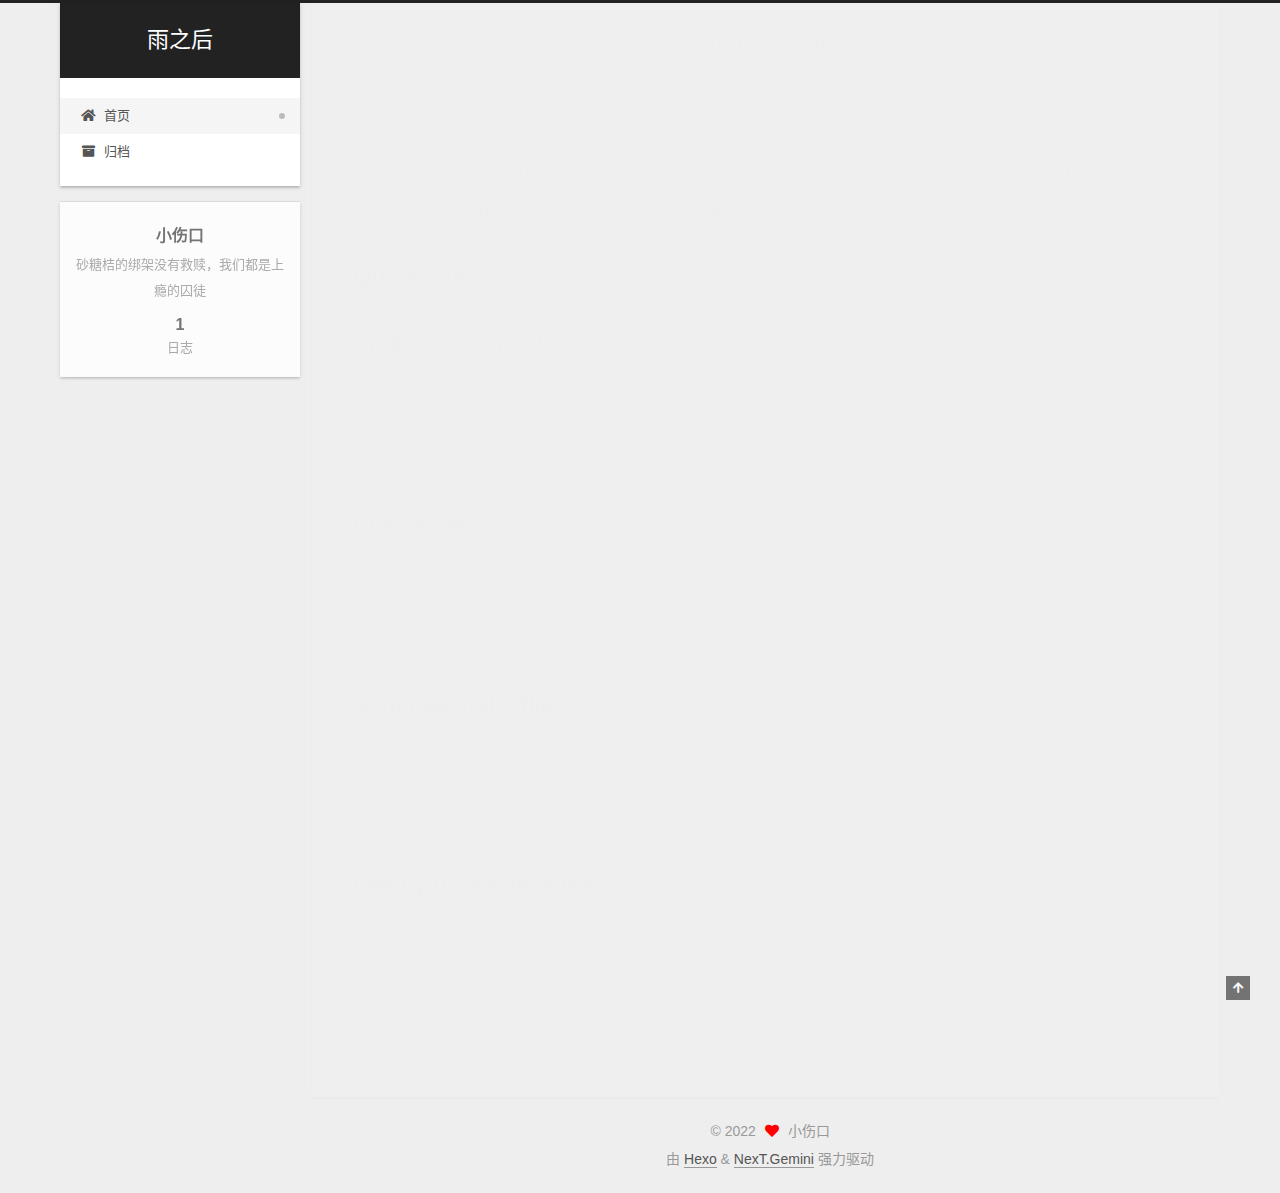
==== index.html @ 39bffd25 "Site updated: 2022-02-13 11:19:18" ====
<!DOCTYPE html>
<html lang="zh-CN">
<head>
  <meta charset="UTF-8">
<meta name="viewport" content="width=device-width, initial-scale=1, maximum-scale=2">
<meta name="theme-color" content="#222">
<meta name="generator" content="Hexo 6.0.0">
  <link rel="apple-touch-icon" sizes="180x180" href="/images/apple-touch-icon-next.png">
  <link rel="icon" type="image/png" sizes="32x32" href="/images/favicon-32x32-next.png">
  <link rel="icon" type="image/png" sizes="16x16" href="/images/favicon-16x16-next.png">
  <link rel="mask-icon" href="/images/logo.svg" color="#222">

<link rel="stylesheet" href="/css/main.css">


<link rel="stylesheet" href="/lib/font-awesome/css/all.min.css">

<script id="hexo-configurations">
    var NexT = window.NexT || {};
    var CONFIG = {"hostname":"example.com","root":"/","scheme":"Gemini","version":"7.8.0","exturl":false,"sidebar":{"position":"left","display":"post","padding":18,"offset":12,"onmobile":false},"copycode":{"enable":false,"show_result":false,"style":null},"back2top":{"enable":true,"sidebar":false,"scrollpercent":false},"bookmark":{"enable":false,"color":"#222","save":"auto"},"fancybox":false,"mediumzoom":false,"lazyload":false,"pangu":false,"comments":{"style":"tabs","active":null,"storage":true,"lazyload":false,"nav":null},"algolia":{"hits":{"per_page":10},"labels":{"input_placeholder":"Search for Posts","hits_empty":"We didn't find any results for the search: ${query}","hits_stats":"${hits} results found in ${time} ms"}},"localsearch":{"enable":false,"trigger":"auto","top_n_per_article":1,"unescape":false,"preload":false},"motion":{"enable":true,"async":false,"transition":{"post_block":"fadeIn","post_header":"slideDownIn","post_body":"slideDownIn","coll_header":"slideLeftIn","sidebar":"slideUpIn"}}};
  </script>

  <meta name="description" content="砂糖桔的绑架没有救赎，我们都是上瘾的囚徒">
<meta property="og:type" content="website">
<meta property="og:title" content="雨之后">
<meta property="og:url" content="http://example.com/index.html">
<meta property="og:site_name" content="雨之后">
<meta property="og:description" content="砂糖桔的绑架没有救赎，我们都是上瘾的囚徒">
<meta property="og:locale" content="zh_CN">
<meta property="article:author" content="小伤口">
<meta name="twitter:card" content="summary">

<link rel="canonical" href="http://example.com/">


<script id="page-configurations">
  // https://hexo.io/docs/variables.html
  CONFIG.page = {
    sidebar: "",
    isHome : true,
    isPost : false,
    lang   : 'zh-CN'
  };
</script>

  <title>雨之后</title>
  






  <noscript>
  <style>
  .use-motion .brand,
  .use-motion .menu-item,
  .sidebar-inner,
  .use-motion .post-block,
  .use-motion .pagination,
  .use-motion .comments,
  .use-motion .post-header,
  .use-motion .post-body,
  .use-motion .collection-header { opacity: initial; }

  .use-motion .site-title,
  .use-motion .site-subtitle {
    opacity: initial;
    top: initial;
  }

  .use-motion .logo-line-before i { left: initial; }
  .use-motion .logo-line-after i { right: initial; }
  </style>
</noscript>

</head>

<body itemscope itemtype="http://schema.org/WebPage">
  <div class="container use-motion">
    <div class="headband"></div>

    <header class="header" itemscope itemtype="http://schema.org/WPHeader">
      <div class="header-inner"><div class="site-brand-container">
  <div class="site-nav-toggle">
    <div class="toggle" aria-label="切换导航栏">
      <span class="toggle-line toggle-line-first"></span>
      <span class="toggle-line toggle-line-middle"></span>
      <span class="toggle-line toggle-line-last"></span>
    </div>
  </div>

  <div class="site-meta">

    <a href="/" class="brand" rel="start">
      <span class="logo-line-before"><i></i></span>
      <h1 class="site-title">雨之后</h1>
      <span class="logo-line-after"><i></i></span>
    </a>
  </div>

  <div class="site-nav-right">
    <div class="toggle popup-trigger">
    </div>
  </div>
</div>




<nav class="site-nav">
  <ul id="menu" class="main-menu menu">
        <li class="menu-item menu-item-home">

    <a href="/" rel="section"><i class="fa fa-home fa-fw"></i>首页</a>

  </li>
        <li class="menu-item menu-item-archives">

    <a href="/archives/" rel="section"><i class="fa fa-archive fa-fw"></i>归档</a>

  </li>
  </ul>
</nav>




</div>
    </header>

    
  <div class="back-to-top">
    <i class="fa fa-arrow-up"></i>
    <span>0%</span>
  </div>


    <main class="main">
      <div class="main-inner">
        <div class="content-wrap">
          

          <div class="content index posts-expand">
            
      
  
  
  <article itemscope itemtype="http://schema.org/Article" class="post-block" lang="zh-CN">
    <link itemprop="mainEntityOfPage" href="http://example.com/2022/02/13/hello-world/">

    <span hidden itemprop="author" itemscope itemtype="http://schema.org/Person">
      <meta itemprop="image" content="/images/avatar.gif">
      <meta itemprop="name" content="小伤口">
      <meta itemprop="description" content="砂糖桔的绑架没有救赎，我们都是上瘾的囚徒">
    </span>

    <span hidden itemprop="publisher" itemscope itemtype="http://schema.org/Organization">
      <meta itemprop="name" content="雨之后">
    </span>
      <header class="post-header">
        <h2 class="post-title" itemprop="name headline">
          
            <a href="/2022/02/13/hello-world/" class="post-title-link" itemprop="url">Hello World</a>
        </h2>

        <div class="post-meta">
            <span class="post-meta-item">
              <span class="post-meta-item-icon">
                <i class="far fa-calendar"></i>
              </span>
              <span class="post-meta-item-text">发表于</span>

              <time title="创建时间：2022-02-13 10:47:17" itemprop="dateCreated datePublished" datetime="2022-02-13T10:47:17+08:00">2022-02-13</time>
            </span>

          

        </div>
      </header>

    
    
    
    <div class="post-body" itemprop="articleBody">

      
          <p>Welcome to <a target="_blank" rel="noopener" href="https://hexo.io/">Hexo</a>! This is your very first post. Check <a target="_blank" rel="noopener" href="https://hexo.io/docs/">documentation</a> for more info. If you get any problems when using Hexo, you can find the answer in <a target="_blank" rel="noopener" href="https://hexo.io/docs/troubleshooting.html">troubleshooting</a> or you can ask me on <a target="_blank" rel="noopener" href="https://github.com/hexojs/hexo/issues">GitHub</a>.</p>
<h2 id="Quick-Start"><a href="#Quick-Start" class="headerlink" title="Quick Start"></a>Quick Start</h2><h3 id="Create-a-new-post"><a href="#Create-a-new-post" class="headerlink" title="Create a new post"></a>Create a new post</h3><figure class="highlight bash"><table><tr><td class="gutter"><pre><span class="line">1</span><br></pre></td><td class="code"><pre><span class="line">$ hexo new <span class="string">&quot;My New Post&quot;</span></span><br></pre></td></tr></table></figure>

<p>More info: <a target="_blank" rel="noopener" href="https://hexo.io/docs/writing.html">Writing</a></p>
<h3 id="Run-server"><a href="#Run-server" class="headerlink" title="Run server"></a>Run server</h3><figure class="highlight bash"><table><tr><td class="gutter"><pre><span class="line">1</span><br></pre></td><td class="code"><pre><span class="line">$ hexo server</span><br></pre></td></tr></table></figure>

<p>More info: <a target="_blank" rel="noopener" href="https://hexo.io/docs/server.html">Server</a></p>
<h3 id="Generate-static-files"><a href="#Generate-static-files" class="headerlink" title="Generate static files"></a>Generate static files</h3><figure class="highlight bash"><table><tr><td class="gutter"><pre><span class="line">1</span><br></pre></td><td class="code"><pre><span class="line">$ hexo generate</span><br></pre></td></tr></table></figure>

<p>More info: <a target="_blank" rel="noopener" href="https://hexo.io/docs/generating.html">Generating</a></p>
<h3 id="Deploy-to-remote-sites"><a href="#Deploy-to-remote-sites" class="headerlink" title="Deploy to remote sites"></a>Deploy to remote sites</h3><figure class="highlight bash"><table><tr><td class="gutter"><pre><span class="line">1</span><br></pre></td><td class="code"><pre><span class="line">$ hexo deploy</span><br></pre></td></tr></table></figure>

<p>More info: <a target="_blank" rel="noopener" href="https://hexo.io/docs/one-command-deployment.html">Deployment</a></p>

      
    </div>

    
    
    
      <footer class="post-footer">
        <div class="post-eof"></div>
      </footer>
  </article>
  
  
  


  



          </div>
          

<script>
  window.addEventListener('tabs:register', () => {
    let { activeClass } = CONFIG.comments;
    if (CONFIG.comments.storage) {
      activeClass = localStorage.getItem('comments_active') || activeClass;
    }
    if (activeClass) {
      let activeTab = document.querySelector(`a[href="#comment-${activeClass}"]`);
      if (activeTab) {
        activeTab.click();
      }
    }
  });
  if (CONFIG.comments.storage) {
    window.addEventListener('tabs:click', event => {
      if (!event.target.matches('.tabs-comment .tab-content .tab-pane')) return;
      let commentClass = event.target.classList[1];
      localStorage.setItem('comments_active', commentClass);
    });
  }
</script>

        </div>
          
  
  <div class="toggle sidebar-toggle">
    <span class="toggle-line toggle-line-first"></span>
    <span class="toggle-line toggle-line-middle"></span>
    <span class="toggle-line toggle-line-last"></span>
  </div>

  <aside class="sidebar">
    <div class="sidebar-inner">

      <ul class="sidebar-nav motion-element">
        <li class="sidebar-nav-toc">
          文章目录
        </li>
        <li class="sidebar-nav-overview">
          站点概览
        </li>
      </ul>

      <!--noindex-->
      <div class="post-toc-wrap sidebar-panel">
      </div>
      <!--/noindex-->

      <div class="site-overview-wrap sidebar-panel">
        <div class="site-author motion-element" itemprop="author" itemscope itemtype="http://schema.org/Person">
  <p class="site-author-name" itemprop="name">小伤口</p>
  <div class="site-description" itemprop="description">砂糖桔的绑架没有救赎，我们都是上瘾的囚徒</div>
</div>
<div class="site-state-wrap motion-element">
  <nav class="site-state">
      <div class="site-state-item site-state-posts">
          <a href="/archives/">
        
          <span class="site-state-item-count">1</span>
          <span class="site-state-item-name">日志</span>
        </a>
      </div>
  </nav>
</div>



      </div>

    </div>
  </aside>
  <div id="sidebar-dimmer"></div>


      </div>
    </main>

    <footer class="footer">
      <div class="footer-inner">
        

        

<div class="copyright">
  
  &copy; 
  <span itemprop="copyrightYear">2022</span>
  <span class="with-love">
    <i class="fa fa-heart"></i>
  </span>
  <span class="author" itemprop="copyrightHolder">小伤口</span>
</div>
  <div class="powered-by">由 <a href="https://hexo.io/" class="theme-link" rel="noopener" target="_blank">Hexo</a> & <a href="https://theme-next.org/" class="theme-link" rel="noopener" target="_blank">NexT.Gemini</a> 强力驱动
  </div>

        








      </div>
    </footer>
  </div>

  
  <script src="/lib/anime.min.js"></script>
  <script src="/lib/velocity/velocity.min.js"></script>
  <script src="/lib/velocity/velocity.ui.min.js"></script>

<script src="/js/utils.js"></script>

<script src="/js/motion.js"></script>


<script src="/js/schemes/pisces.js"></script>


<script src="/js/next-boot.js"></script>




  















  

  

</body>
</html>
---- css/main.css ----
:root {
  --body-bg-color: #eee;
  --content-bg-color: #fff;
  --card-bg-color: #f5f5f5;
  --text-color: #555;
  --blockquote-color: #666;
  --link-color: #555;
  --link-hover-color: #222;
  --brand-color: #fff;
  --brand-hover-color: #fff;
  --table-row-odd-bg-color: #f9f9f9;
  --table-row-hover-bg-color: #f5f5f5;
  --menu-item-bg-color: #f5f5f5;
  --btn-default-bg: #fff;
  --btn-default-color: #555;
  --btn-default-border-color: #555;
  --btn-default-hover-bg: #222;
  --btn-default-hover-color: #fff;
  --btn-default-hover-border-color: #222;
}
html {
  line-height: 1.15; /* 1 */
  -webkit-text-size-adjust: 100%; /* 2 */
}
body {
  margin: 0;
}
main {
  display: block;
}
h1 {
  font-size: 2em;
  margin: 0.67em 0;
}
hr {
  box-sizing: content-box; /* 1 */
  height: 0; /* 1 */
  overflow: visible; /* 2 */
}
pre {
  font-family: monospace, monospace; /* 1 */
  font-size: 1em; /* 2 */
}
a {
  background: transparent;
}
abbr[title] {
  border-bottom: none; /* 1 */
  text-decoration: underline; /* 2 */
  text-decoration: underline dotted; /* 2 */
}
b,
strong {
  font-weight: bolder;
}
code,
kbd,
samp {
  font-family: monospace, monospace; /* 1 */
  font-size: 1em; /* 2 */
}
small {
  font-size: 80%;
}
sub,
sup {
  font-size: 75%;
  line-height: 0;
  position: relative;
  vertical-align: baseline;
}
sub {
  bottom: -0.25em;
}
sup {
  top: -0.5em;
}
img {
  border-style: none;
}
button,
input,
optgroup,
select,
textarea {
  font-family: inherit; /* 1 */
  font-size: 100%; /* 1 */
  line-height: 1.15; /* 1 */
  margin: 0; /* 2 */
}
button,
input {
/* 1 */
  overflow: visible;
}
button,
select {
/* 1 */
  text-transform: none;
}
button,
[type='button'],
[type='reset'],
[type='submit'] {
  -webkit-appearance: button;
}
button::-moz-focus-inner,
[type='button']::-moz-focus-inner,
[type='reset']::-moz-focus-inner,
[type='submit']::-moz-focus-inner {
  border-style: none;
  padding: 0;
}
button:-moz-focusring,
[type='button']:-moz-focusring,
[type='reset']:-moz-focusring,
[type='submit']:-moz-focusring {
  outline: 1px dotted ButtonText;
}
fieldset {
  padding: 0.35em 0.75em 0.625em;
}
legend {
  box-sizing: border-box; /* 1 */
  color: inherit; /* 2 */
  display: table; /* 1 */
  max-width: 100%; /* 1 */
  padding: 0; /* 3 */
  white-space: normal; /* 1 */
}
progress {
  vertical-align: baseline;
}
textarea {
  overflow: auto;
}
[type='checkbox'],
[type='radio'] {
  box-sizing: border-box; /* 1 */
  padding: 0; /* 2 */
}
[type='number']::-webkit-inner-spin-button,
[type='number']::-webkit-outer-spin-button {
  height: auto;
}
[type='search'] {
  outline-offset: -2px; /* 2 */
  -webkit-appearance: textfield; /* 1 */
}
[type='search']::-webkit-search-decoration {
  -webkit-appearance: none;
}
::-webkit-file-upload-button {
  font: inherit; /* 2 */
  -webkit-appearance: button; /* 1 */
}
details {
  display: block;
}
summary {
  display: list-item;
}
template {
  display: none;
}
[hidden] {
  display: none;
}
::selection {
  background: #262a30;
  color: #eee;
}
html,
body {
  height: 100%;
}
body {
  background: var(--body-bg-color);
  color: var(--text-color);
  font-family: 'Lato', "PingFang SC", "Microsoft YaHei", sans-serif;
  font-size: 1em;
  line-height: 2;
}
@media (max-width: 991px) {
  body {
    padding-left: 0 !important;
    padding-right: 0 !important;
  }
}
h1,
h2,
h3,
h4,
h5,
h6 {
  font-family: 'Lato', "PingFang SC", "Microsoft YaHei", sans-serif;
  font-weight: bold;
  line-height: 1.5;
  margin: 20px 0 15px;
}
h1 {
  font-size: 1.5em;
}
h2 {
  font-size: 1.375em;
}
h3 {
  font-size: 1.25em;
}
h4 {
  font-size: 1.125em;
}
h5 {
  font-size: 1em;
}
h6 {
  font-size: 0.875em;
}
p {
  margin: 0 0 20px 0;
}
a,
span.exturl {
  border-bottom: 1px solid #999;
  color: var(--link-color);
  outline: 0;
  text-decoration: none;
  overflow-wrap: break-word;
  word-wrap: break-word;
  cursor: pointer;
}
a:hover,
span.exturl:hover {
  border-bottom-color: var(--link-hover-color);
  color: var(--link-hover-color);
}
iframe,
img,
video {
  display: block;
  margin-left: auto;
  margin-right: auto;
  max-width: 100%;
}
hr {
  background-image: repeating-linear-gradient(-45deg, #ddd, #ddd 4px, transparent 4px, transparent 8px);
  border: 0;
  height: 3px;
  margin: 40px 0;
}
blockquote {
  border-left: 4px solid #ddd;
  color: var(--blockquote-color);
  margin: 0;
  padding: 0 15px;
}
blockquote cite::before {
  content: '-';
  padding: 0 5px;
}
dt {
  font-weight: bold;
}
dd {
  margin: 0;
  padding: 0;
}
kbd {
  background-color: #f5f5f5;
  background-image: linear-gradient(#eee, #fff, #eee);
  border: 1px solid #ccc;
  border-radius: 0.2em;
  box-shadow: 0.1em 0.1em 0.2em rgba(0,0,0,0.1);
  color: #555;
  font-family: inherit;
  padding: 0.1em 0.3em;
  white-space: nowrap;
}
.table-container {
  overflow: auto;
}
table {
  border-collapse: collapse;
  border-spacing: 0;
  font-size: 0.875em;
  margin: 0 0 20px 0;
  width: 100%;
}
tbody tr:nth-of-type(odd) {
  background: var(--table-row-odd-bg-color);
}
tbody tr:hover {
  background: var(--table-row-hover-bg-color);
}
caption,
th,
td {
  font-weight: normal;
  padding: 8px;
  vertical-align: middle;
}
th,
td {
  border: 1px solid #ddd;
  border-bottom: 3px solid #ddd;
}
th {
  font-weight: 700;
  padding-bottom: 10px;
}
td {
  border-bottom-width: 1px;
}
.btn {
  background: var(--btn-default-bg);
  border: 2px solid var(--btn-default-border-color);
  border-radius: 2px;
  color: var(--btn-default-color);
  display: inline-block;
  font-size: 0.875em;
  line-height: 2;
  padding: 0 20px;
  text-decoration: none;
  transition-property: background-color;
  transition-delay: 0s;
  transition-duration: 0.2s;
  transition-timing-function: ease-in-out;
}
.btn:hover {
  background: var(--btn-default-hover-bg);
  border-color: var(--btn-default-hover-border-color);
  color: var(--btn-default-hover-color);
}
.btn + .btn {
  margin: 0 0 8px 8px;
}
.btn .fa-fw {
  text-align: left;
  width: 1.285714285714286em;
}
.toggle {
  line-height: 0;
}
.toggle .toggle-line {
  background: #fff;
  display: inline-block;
  height: 2px;
  left: 0;
  position: relative;
  top: 0;
  transition: all 0.4s;
  vertical-align: top;
  width: 100%;
}
.toggle .toggle-line:not(:first-child) {
  margin-top: 3px;
}
.toggle.toggle-arrow .toggle-line-first {
  left: 50%;
  top: 2px;
  transform: rotate(45deg);
  width: 50%;
}
.toggle.toggle-arrow .toggle-line-middle {
  left: 2px;
  width: 90%;
}
.toggle.toggle-arrow .toggle-line-last {
  left: 50%;
  top: -2px;
  transform: rotate(-45deg);
  width: 50%;
}
.toggle.toggle-close .toggle-line-first {
  transform: rotate(-45deg);
  top: 5px;
}
.toggle.toggle-close .toggle-line-middle {
  opacity: 0;
}
.toggle.toggle-close .toggle-line-last {
  transform: rotate(45deg);
  top: -5px;
}
.highlight,
pre {
  background: #f7f7f7;
  color: #4d4d4c;
  line-height: 1.6;
  margin: 0 auto 20px;
}
pre,
code {
  font-family: consolas, Menlo, monospace, "PingFang SC", "Microsoft YaHei";
}
code {
  background: #eee;
  border-radius: 3px;
  color: #555;
  padding: 2px 4px;
  overflow-wrap: break-word;
  word-wrap: break-word;
}
.highlight *::selection {
  background: #d6d6d6;
}
.highlight pre {
  border: 0;
  margin: 0;
  padding: 10px 0;
}
.highlight table {
  border: 0;
  margin: 0;
  width: auto;
}
.highlight td {
  border: 0;
  padding: 0;
}
.highlight figcaption {
  background: #eff2f3;
  color: #4d4d4c;
  display: flex;
  font-size: 0.875em;
  justify-content: space-between;
  line-height: 1.2;
  padding: 0.5em;
}
.highlight figcaption a {
  color: #4d4d4c;
}
.highlight figcaption a:hover {
  border-bottom-color: #4d4d4c;
}
.highlight .gutter {
  -moz-user-select: none;
  -ms-user-select: none;
  -webkit-user-select: none;
  user-select: none;
}
.highlight .gutter pre {
  background: #eff2f3;
  color: #869194;
  padding-left: 10px;
  padding-right: 10px;
  text-align: right;
}
.highlight .code pre {
  background: #f7f7f7;
  padding-left: 10px;
  width: 100%;
}
.gist table {
  width: auto;
}
.gist table td {
  border: 0;
}
pre {
  overflow: auto;
  padding: 10px;
}
pre code {
  background: none;
  color: #4d4d4c;
  font-size: 0.875em;
  padding: 0;
  text-shadow: none;
}
pre .deletion {
  background: #fdd;
}
pre .addition {
  background: #dfd;
}
pre .meta {
  color: #eab700;
  -moz-user-select: none;
  -ms-user-select: none;
  -webkit-user-select: none;
  user-select: none;
}
pre .comment {
  color: #8e908c;
}
pre .variable,
pre .attribute,
pre .tag,
pre .name,
pre .regexp,
pre .ruby .constant,
pre .xml .tag .title,
pre .xml .pi,
pre .xml .doctype,
pre .html .doctype,
pre .css .id,
pre .css .class,
pre .css .pseudo {
  color: #c82829;
}
pre .number,
pre .preprocessor,
pre .built_in,
pre .builtin-name,
pre .literal,
pre .params,
pre .constant,
pre .command {
  color: #f5871f;
}
pre .ruby .class .title,
pre .css .rules .attribute,
pre .string,
pre .symbol,
pre .value,
pre .inheritance,
pre .header,
pre .ruby .symbol,
pre .xml .cdata,
pre .special,
pre .formula {
  color: #718c00;
}
pre .title,
pre .css .hexcolor {
  color: #3e999f;
}
pre .function,
pre .python .decorator,
pre .python .title,
pre .ruby .function .title,
pre .ruby .title .keyword,
pre .perl .sub,
pre .javascript .title,
pre .coffeescript .title {
  color: #4271ae;
}
pre .keyword,
pre .javascript .function {
  color: #8959a8;
}
.blockquote-center {
  border-left: none;
  margin: 40px 0;
  padding: 0;
  position: relative;
  text-align: center;
}
.blockquote-center .fa {
  display: block;
  opacity: 0.6;
  position: absolute;
  width: 100%;
}
.blockquote-center .fa-quote-left {
  border-top: 1px solid #ccc;
  text-align: left;
  top: -20px;
}
.blockquote-center .fa-quote-right {
  border-bottom: 1px solid #ccc;
  text-align: right;
  bottom: -20px;
}
.blockquote-center p,
.blockquote-center div {
  text-align: center;
}
.post-body .group-picture img {
  margin: 0 auto;
  padding: 0 3px;
}
.group-picture-row {
  margin-bottom: 6px;
  overflow: hidden;
}
.group-picture-column {
  float: left;
  margin-bottom: 10px;
}
.post-body .label {
  color: #555;
  display: inline;
  padding: 0 2px;
}
.post-body .label.default {
  background: #f0f0f0;
}
.post-body .label.primary {
  background: #efe6f7;
}
.post-body .label.info {
  background: #e5f2f8;
}
.post-body .label.success {
  background: #e7f4e9;
}
.post-body .label.warning {
  background: #fcf6e1;
}
.post-body .label.danger {
  background: #fae8eb;
}
.post-body .tabs {
  margin-bottom: 20px;
}
.post-body .tabs,
.tabs-comment {
  display: block;
  padding-top: 10px;
  position: relative;
}
.post-body .tabs ul.nav-tabs,
.tabs-comment ul.nav-tabs {
  display: flex;
  flex-wrap: wrap;
  margin: 0;
  margin-bottom: -1px;
  padding: 0;
}
@media (max-width: 413px) {
  .post-body .tabs ul.nav-tabs,
  .tabs-comment ul.nav-tabs {
    display: block;
    margin-bottom: 5px;
  }
}
.post-body .tabs ul.nav-tabs li.tab,
.tabs-comment ul.nav-tabs li.tab {
  border-bottom: 1px solid #ddd;
  border-left: 1px solid transparent;
  border-right: 1px solid transparent;
  border-top: 3px solid transparent;
  flex-grow: 1;
  list-style-type: none;
  border-radius: 0 0 0 0;
}
@media (max-width: 413px) {
  .post-body .tabs ul.nav-tabs li.tab,
  .tabs-comment ul.nav-tabs li.tab {
    border-bottom: 1px solid transparent;
    border-left: 3px solid transparent;
    border-right: 1px solid transparent;
    border-top: 1px solid transparent;
  }
}
@media (max-width: 413px) {
  .post-body .tabs ul.nav-tabs li.tab,
  .tabs-comment ul.nav-tabs li.tab {
    border-radius: 0;
  }
}
.post-body .tabs ul.nav-tabs li.tab a,
.tabs-comment ul.nav-tabs li.tab a {
  border-bottom: initial;
  display: block;
  line-height: 1.8;
  outline: 0;
  padding: 0.25em 0.75em;
  text-align: center;
  transition-delay: 0s;
  transition-duration: 0.2s;
  transition-timing-function: ease-out;
}
.post-body .tabs ul.nav-tabs li.tab a i,
.tabs-comment ul.nav-tabs li.tab a i {
  width: 1.285714285714286em;
}
.post-body .tabs ul.nav-tabs li.tab.active,
.tabs-comment ul.nav-tabs li.tab.active {
  border-bottom: 1px solid transparent;
  border-left: 1px solid #ddd;
  border-right: 1px solid #ddd;
  border-top: 3px solid #fc6423;
}
@media (max-width: 413px) {
  .post-body .tabs ul.nav-tabs li.tab.active,
  .tabs-comment ul.nav-tabs li.tab.active {
    border-bottom: 1px solid #ddd;
    border-left: 3px solid #fc6423;
    border-right: 1px solid #ddd;
    border-top: 1px solid #ddd;
  }
}
.post-body .tabs ul.nav-tabs li.tab.active a,
.tabs-comment ul.nav-tabs li.tab.active a {
  color: var(--link-color);
  cursor: default;
}
.post-body .tabs .tab-content .tab-pane,
.tabs-comment .tab-content .tab-pane {
  border: 1px solid #ddd;
  border-top: 0;
  padding: 20px 20px 0 20px;
  border-radius: 0;
}
.post-body .tabs .tab-content .tab-pane:not(.active),
.tabs-comment .tab-content .tab-pane:not(.active) {
  display: none;
}
.post-body .tabs .tab-content .tab-pane.active,
.tabs-comment .tab-content .tab-pane.active {
  display: block;
}
.post-body .tabs .tab-content .tab-pane.active:nth-of-type(1),
.tabs-comment .tab-content .tab-pane.active:nth-of-type(1) {
  border-radius: 0 0 0 0;
}
@media (max-width: 413px) {
  .post-body .tabs .tab-content .tab-pane.active:nth-of-type(1),
  .tabs-comment .tab-content .tab-pane.active:nth-of-type(1) {
    border-radius: 0;
  }
}
.post-body .note {
  border-radius: 3px;
  margin-bottom: 20px;
  padding: 1em;
  position: relative;
  border: 1px solid #eee;
  border-left-width: 5px;
}
.post-body .note h2,
.post-body .note h3,
.post-body .note h4,
.post-body .note h5,
.post-body .note h6 {
  margin-top: 0;
  border-bottom: initial;
  margin-bottom: 0;
  padding-top: 0;
}
.post-body .note p:first-child,
.post-body .note ul:first-child,
.post-body .note ol:first-child,
.post-body .note table:first-child,
.post-body .note pre:first-child,
.post-body .note blockquote:first-child,
.post-body .note img:first-child {
  margin-top: 0;
}
.post-body .note p:last-child,
.post-body .note ul:last-child,
.post-body .note ol:last-child,
.post-body .note table:last-child,
.post-body .note pre:last-child,
.post-body .note blockquote:last-child,
.post-body .note img:last-child {
  margin-bottom: 0;
}
.post-body .note.default {
  border-left-color: #777;
}
.post-body .note.default h2,
.post-body .note.default h3,
.post-body .note.default h4,
.post-body .note.default h5,
.post-body .note.default h6 {
  color: #777;
}
.post-body .note.primary {
  border-left-color: #6f42c1;
}
.post-body .note.primary h2,
.post-body .note.primary h3,
.post-body .note.primary h4,
.post-body .note.primary h5,
.post-body .note.primary h6 {
  color: #6f42c1;
}
.post-body .note.info {
  border-left-color: #428bca;
}
.post-body .note.info h2,
.post-body .note.info h3,
.post-body .note.info h4,
.post-body .note.info h5,
.post-body .note.info h6 {
  color: #428bca;
}
.post-body .note.success {
  border-left-color: #5cb85c;
}
.post-body .note.success h2,
.post-body .note.success h3,
.post-body .note.success h4,
.post-body .note.success h5,
.post-body .note.success h6 {
  color: #5cb85c;
}
.post-body .note.warning {
  border-left-color: #f0ad4e;
}
.post-body .note.warning h2,
.post-body .note.warning h3,
.post-body .note.warning h4,
.post-body .note.warning h5,
.post-body .note.warning h6 {
  color: #f0ad4e;
}
.post-body .note.danger {
  border-left-color: #d9534f;
}
.post-body .note.danger h2,
.post-body .note.danger h3,
.post-body .note.danger h4,
.post-body .note.danger h5,
.post-body .note.danger h6 {
  color: #d9534f;
}
.pagination .prev,
.pagination .next,
.pagination .page-number,
.pagination .space {
  display: inline-block;
  margin: 0 10px;
  padding: 0 11px;
  position: relative;
  top: -1px;
}
@media (max-width: 767px) {
  .pagination .prev,
  .pagination .next,
  .pagination .page-number,
  .pagination .space {
    margin: 0 5px;
  }
}
.pagination {
  border-top: 1px solid #eee;
  margin: 120px 0 0;
  text-align: center;
}
.pagination .prev,
.pagination .next,
.pagination .page-number {
  border-bottom: 0;
  border-top: 1px solid #eee;
  transition-property: border-color;
  transition-delay: 0s;
  transition-duration: 0.2s;
  transition-timing-function: ease-in-out;
}
.pagination .prev:hover,
.pagination .next:hover,
.pagination .page-number:hover {
  border-top-color: #222;
}
.pagination .space {
  margin: 0;
  padding: 0;
}
.pagination .prev {
  margin-left: 0;
}
.pagination .next {
  margin-right: 0;
}
.pagination .page-number.current {
  background: #ccc;
  border-top-color: #ccc;
  color: #fff;
}
@media (max-width: 767px) {
  .pagination {
    border-top: none;
  }
  .pagination .prev,
  .pagination .next,
  .pagination .page-number {
    border-bottom: 1px solid #eee;
    border-top: 0;
    margin-bottom: 10px;
    padding: 0 10px;
  }
  .pagination .prev:hover,
  .pagination .next:hover,
  .pagination .page-number:hover {
    border-bottom-color: #222;
  }
}
.comments {
  margin-top: 60px;
  overflow: hidden;
}
.comment-button-group {
  display: flex;
  flex-wrap: wrap-reverse;
  justify-content: center;
  margin: 1em 0;
}
.comment-button-group .comment-button {
  margin: 0.1em 0.2em;
}
.comment-button-group .comment-button.active {
  background: var(--btn-default-hover-bg);
  border-color: var(--btn-default-hover-border-color);
  color: var(--btn-default-hover-color);
}
.comment-position {
  display: none;
}
.comment-position.active {
  display: block;
}
.tabs-comment {
  background: var(--content-bg-color);
  margin-top: 4em;
  padding-top: 0;
}
.tabs-comment .comments {
  border: 0;
  box-shadow: none;
  margin-top: 0;
  padding-top: 0;
}
.container {
  min-height: 100%;
  position: relative;
}
.main-inner {
  margin: 0 auto;
  width: calc(100% - 20px);
}
@media (min-width: 1200px) {
  .main-inner {
    width: 1160px;
  }
}
@media (min-width: 1600px) {
  .main-inner {
    width: 73%;
  }
}
@media (max-width: 767px) {
  .content-wrap {
    padding: 0 20px;
  }
}
.header {
  background: transparent;
}
.header-inner {
  margin: 0 auto;
  width: calc(100% - 20px);
}
@media (min-width: 1200px) {
  .header-inner {
    width: 1160px;
  }
}
@media (min-width: 1600px) {
  .header-inner {
    width: 73%;
  }
}
.site-brand-container {
  display: flex;
  flex-shrink: 0;
  padding: 0 10px;
}
.headband {
  background: #222;
  height: 3px;
}
.site-meta {
  flex-grow: 1;
  text-align: center;
}
@media (max-width: 767px) {
  .site-meta {
    text-align: center;
  }
}
.brand {
  border-bottom: none;
  color: var(--brand-color);
  display: inline-block;
  line-height: 1.375em;
  padding: 0 40px;
  position: relative;
}
.brand:hover {
  color: var(--brand-hover-color);
}
.site-title {
  font-family: 'Lato', "PingFang SC", "Microsoft YaHei", sans-serif;
  font-size: 1.375em;
  font-weight: normal;
  margin: 0;
}
.site-subtitle {
  color: #ddd;
  font-size: 0.8125em;
  margin: 10px 0;
}
.use-motion .brand {
  opacity: 0;
}
.use-motion .site-title,
.use-motion .site-subtitle,
.use-motion .custom-logo-image {
  opacity: 0;
  position: relative;
  top: -10px;
}
.site-nav-toggle,
.site-nav-right {
  display: none;
}
@media (max-width: 767px) {
  .site-nav-toggle,
  .site-nav-right {
    display: flex;
    flex-direction: column;
    justify-content: center;
  }
}
.site-nav-toggle .toggle,
.site-nav-right .toggle {
  color: var(--text-color);
  padding: 10px;
  width: 22px;
}
.site-nav-toggle .toggle .toggle-line,
.site-nav-right .toggle .toggle-line {
  background: var(--text-color);
  border-radius: 1px;
}
.site-nav {
  display: block;
}
@media (max-width: 767px) {
  .site-nav {
    clear: both;
    display: none;
  }
}
.site-nav.site-nav-on {
  display: block;
}
.menu {
  margin-top: 20px;
  padding-left: 0;
  text-align: center;
}
.menu-item {
  display: inline-block;
  list-style: none;
  margin: 0 10px;
}
@media (max-width: 767px) {
  .menu-item {
    display: block;
    margin-top: 10px;
  }
  .menu-item.menu-item-search {
    display: none;
  }
}
.menu-item a,
.menu-item span.exturl {
  border-bottom: 0;
  display: block;
  font-size: 0.8125em;
  transition-property: border-color;
  transition-delay: 0s;
  transition-duration: 0.2s;
  transition-timing-function: ease-in-out;
}
@media (hover: none) {
  .menu-item a:hover,
  .menu-item span.exturl:hover {
    border-bottom-color: transparent !important;
  }
}
.menu-item .fa,
.menu-item .fab,
.menu-item .far,
.menu-item .fas {
  margin-right: 8px;
}
.menu-item .badge {
  display: inline-block;
  font-weight: bold;
  line-height: 1;
  margin-left: 0.35em;
  margin-top: 0.35em;
  text-align: center;
  white-space: nowrap;
}
@media (max-width: 767px) {
  .menu-item .badge {
    float: right;
    margin-left: 0;
  }
}
.menu-item-active a,
.menu .menu-item a:hover,
.menu .menu-item span.exturl:hover {
  background: var(--menu-item-bg-color);
}
.use-motion .menu-item {
  opacity: 0;
}
.sidebar {
  background: #222;
  bottom: 0;
  box-shadow: inset 0 2px 6px #000;
  position: fixed;
  top: 0;
}
@media (max-width: 991px) {
  .sidebar {
    display: none;
  }
}
.sidebar-inner {
  color: #999;
  padding: 18px 10px;
  text-align: center;
}
.cc-license {
  margin-top: 10px;
  text-align: center;
}
.cc-license .cc-opacity {
  border-bottom: none;
  opacity: 0.7;
}
.cc-license .cc-opacity:hover {
  opacity: 0.9;
}
.cc-license img {
  display: inline-block;
}
.site-author-image {
  border: 1px solid #eee;
  display: block;
  margin: 0 auto;
  max-width: 120px;
  padding: 2px;
}
.site-author-name {
  color: var(--text-color);
  font-weight: 600;
  margin: 0;
  text-align: center;
}
.site-description {
  color: #999;
  font-size: 0.8125em;
  margin-top: 0;
  text-align: center;
}
.links-of-author {
  margin-top: 15px;
}
.links-of-author a,
.links-of-author span.exturl {
  border-bottom-color: #555;
  display: inline-block;
  font-size: 0.8125em;
  margin-bottom: 10px;
  margin-right: 10px;
  vertical-align: middle;
}
.links-of-author a::before,
.links-of-author span.exturl::before {
  background: #c62d7d;
  border-radius: 50%;
  content: ' ';
  display: inline-block;
  height: 4px;
  margin-right: 3px;
  vertical-align: middle;
  width: 4px;
}
.sidebar-button {
  margin-top: 15px;
}
.sidebar-button a {
  border: 1px solid #fc6423;
  border-radius: 4px;
  color: #fc6423;
  display: inline-block;
  padding: 0 15px;
}
.sidebar-button a .fa,
.sidebar-button a .fab,
.sidebar-button a .far,
.sidebar-button a .fas {
  margin-right: 5px;
}
.sidebar-button a:hover {
  background: #fc6423;
  border: 1px solid #fc6423;
  color: #fff;
}
.sidebar-button a:hover .fa,
.sidebar-button a:hover .fab,
.sidebar-button a:hover .far,
.sidebar-button a:hover .fas {
  color: #fff;
}
.links-of-blogroll {
  font-size: 0.8125em;
  margin-top: 10px;
}
.links-of-blogroll-title {
  font-size: 0.875em;
  font-weight: 600;
  margin-top: 0;
}
.links-of-blogroll-list {
  list-style: none;
  margin: 0;
  padding: 0;
}
#sidebar-dimmer {
  display: none;
}
@media (max-width: 767px) {
  #sidebar-dimmer {
    background: #000;
    display: block;
    height: 100%;
    left: 100%;
    opacity: 0;
    position: fixed;
    top: 0;
    width: 100%;
    z-index: 1100;
  }
  .sidebar-active + #sidebar-dimmer {
    opacity: 0.7;
    transform: translateX(-100%);
    transition: opacity 0.5s;
  }
}
.sidebar-nav {
  margin: 0;
  padding-bottom: 20px;
  padding-left: 0;
}
.sidebar-nav li {
  border-bottom: 1px solid transparent;
  color: var(--text-color);
  cursor: pointer;
  display: inline-block;
  font-size: 0.875em;
}
.sidebar-nav li.sidebar-nav-overview {
  margin-left: 10px;
}
.sidebar-nav li:hover {
  color: #fc6423;
}
.sidebar-nav .sidebar-nav-active {
  border-bottom-color: #fc6423;
  color: #fc6423;
}
.sidebar-nav .sidebar-nav-active:hover {
  color: #fc6423;
}
.sidebar-panel {
  display: none;
  overflow-x: hidden;
  overflow-y: auto;
}
.sidebar-panel-active {
  display: block;
}
.sidebar-toggle {
  background: #222;
  bottom: 45px;
  cursor: pointer;
  height: 14px;
  left: 30px;
  padding: 5px;
  position: fixed;
  width: 14px;
  z-index: 1300;
}
@media (max-width: 991px) {
  .sidebar-toggle {
    left: 20px;
    opacity: 0.8;
    display: none;
  }
}
.sidebar-toggle:hover .toggle-line {
  background: #fc6423;
}
.post-toc {
  font-size: 0.875em;
}
.post-toc ol {
  list-style: none;
  margin: 0;
  padding: 0 2px 5px 10px;
  text-align: left;
}
.post-toc ol > ol {
  padding-left: 0;
}
.post-toc ol a {
  transition-property: all;
  transition-delay: 0s;
  transition-duration: 0.2s;
  transition-timing-function: ease-in-out;
}
.post-toc .nav-item {
  line-height: 1.8;
  overflow: hidden;
  text-overflow: ellipsis;
  white-space: nowrap;
}
.post-toc .nav .nav-child {
  display: none;
}
.post-toc .nav .active > .nav-child {
  display: block;
}
.post-toc .nav .active-current > .nav-child {
  display: block;
}
.post-toc .nav .active-current > .nav-child > .nav-item {
  display: block;
}
.post-toc .nav .active > a {
  border-bottom-color: #fc6423;
  color: #fc6423;
}
.post-toc .nav .active-current > a {
  color: #fc6423;
}
.post-toc .nav .active-current > a:hover {
  color: #fc6423;
}
.site-state {
  display: flex;
  justify-content: center;
  line-height: 1.4;
  margin-top: 10px;
  overflow: hidden;
  text-align: center;
  white-space: nowrap;
}
.site-state-item {
  padding: 0 15px;
}
.site-state-item:not(:first-child) {
  border-left: 1px solid #eee;
}
.site-state-item a {
  border-bottom: none;
}
.site-state-item-count {
  display: block;
  font-size: 1em;
  font-weight: 600;
  text-align: center;
}
.site-state-item-name {
  color: #999;
  font-size: 0.8125em;
}
.footer {
  color: #999;
  font-size: 0.875em;
  padding: 20px 0;
}
.footer.footer-fixed {
  bottom: 0;
  left: 0;
  position: absolute;
  right: 0;
}
.footer-inner {
  box-sizing: border-box;
  margin: 0 auto;
  text-align: center;
  width: calc(100% - 20px);
}
@media (min-width: 1200px) {
  .footer-inner {
    width: 1160px;
  }
}
@media (min-width: 1600px) {
  .footer-inner {
    width: 73%;
  }
}
.languages {
  display: inline-block;
  font-size: 1.125em;
  position: relative;
}
.languages .lang-select-label span {
  margin: 0 0.5em;
}
.languages .lang-select {
  height: 100%;
  left: 0;
  opacity: 0;
  position: absolute;
  top: 0;
  width: 100%;
}
.with-love {
  color: #ff0000;
  display: inline-block;
  margin: 0 5px;
}
.powered-by,
.theme-info {
  display: inline-block;
}
@-moz-keyframes iconAnimate {
  0%, 100% {
    transform: scale(1);
  }
  10%, 30% {
    transform: scale(0.9);
  }
  20%, 40%, 60%, 80% {
    transform: scale(1.1);
  }
  50%, 70% {
    transform: scale(1.1);
  }
}
@-webkit-keyframes iconAnimate {
  0%, 100% {
    transform: scale(1);
  }
  10%, 30% {
    transform: scale(0.9);
  }
  20%, 40%, 60%, 80% {
    transform: scale(1.1);
  }
  50%, 70% {
    transform: scale(1.1);
  }
}
@-o-keyframes iconAnimate {
  0%, 100% {
    transform: scale(1);
  }
  10%, 30% {
    transform: scale(0.9);
  }
  20%, 40%, 60%, 80% {
    transform: scale(1.1);
  }
  50%, 70% {
    transform: scale(1.1);
  }
}
@keyframes iconAnimate {
  0%, 100% {
    transform: scale(1);
  }
  10%, 30% {
    transform: scale(0.9);
  }
  20%, 40%, 60%, 80% {
    transform: scale(1.1);
  }
  50%, 70% {
    transform: scale(1.1);
  }
}
.back-to-top {
  font-size: 12px;
  text-align: center;
  transition-delay: 0s;
  transition-duration: 0.2s;
  transition-timing-function: ease-in-out;
}
.back-to-top {
  background: #222;
  bottom: -100px;
  box-sizing: border-box;
  color: #fff;
  cursor: pointer;
  left: 30px;
  opacity: 0.6;
  padding: 0 6px;
  position: fixed;
  transition-property: bottom;
  z-index: 1300;
  width: 24px;
}
.back-to-top span {
  display: none;
}
.back-to-top:hover {
  color: #fc6423;
}
.back-to-top.back-to-top-on {
  bottom: 30px;
}
@media (max-width: 991px) {
  .back-to-top {
    left: 20px;
    opacity: 0.8;
  }
}
.post-body {
  font-family: 'Lato', "PingFang SC", "Microsoft YaHei", sans-serif;
  overflow-wrap: break-word;
  word-wrap: break-word;
}
@media (min-width: 1200px) {
  .post-body {
    font-size: 1.125em;
  }
}
.post-body .exturl .fa {
  font-size: 0.875em;
  margin-left: 4px;
}
.post-body .image-caption,
.post-body .figure .caption {
  color: #999;
  font-size: 0.875em;
  font-weight: bold;
  line-height: 1;
  margin: -20px auto 15px;
  text-align: center;
}
.post-sticky-flag {
  display: inline-block;
  transform: rotate(30deg);
}
.post-button {
  margin-top: 40px;
  text-align: center;
}
.use-motion .post-block,
.use-motion .pagination,
.use-motion .comments {
  opacity: 0;
}
.use-motion .post-header {
  opacity: 0;
}
.use-motion .post-body {
  opacity: 0;
}
.use-motion .collection-header {
  opacity: 0;
}
.posts-collapse {
  margin-left: 35px;
  position: relative;
}
@media (max-width: 767px) {
  .posts-collapse {
    margin-left: 0px;
    margin-right: 0px;
  }
}
.posts-collapse .collection-title {
  font-size: 1.125em;
  position: relative;
}
.posts-collapse .collection-title::before {
  background: #999;
  border: 1px solid #fff;
  border-radius: 50%;
  content: ' ';
  height: 10px;
  left: 0;
  margin-left: -6px;
  margin-top: -4px;
  position: absolute;
  top: 50%;
  width: 10px;
}
.posts-collapse .collection-year {
  font-size: 1.5em;
  font-weight: bold;
  margin: 60px 0;
  position: relative;
}
.posts-collapse .collection-year::before {
  background: #bbb;
  border-radius: 50%;
  content: ' ';
  height: 8px;
  left: 0;
  margin-left: -4px;
  margin-top: -4px;
  position: absolute;
  top: 50%;
  width: 8px;
}
.posts-collapse .collection-header {
  display: block;
  margin: 0 0 0 20px;
}
.posts-collapse .collection-header small {
  color: #bbb;
  margin-left: 5px;
}
.posts-collapse .post-header {
  border-bottom: 1px dashed #ccc;
  margin: 30px 0;
  padding-left: 15px;
  position: relative;
  transition-property: border;
  transition-delay: 0s;
  transition-duration: 0.2s;
  transition-timing-function: ease-in-out;
}
.posts-collapse .post-header::before {
  background: #bbb;
  border: 1px solid #fff;
  border-radius: 50%;
  content: ' ';
  height: 6px;
  left: 0;
  margin-left: -4px;
  position: absolute;
  top: 0.75em;
  transition-property: background;
  width: 6px;
  transition-delay: 0s;
  transition-duration: 0.2s;
  transition-timing-function: ease-in-out;
}
.posts-collapse .post-header:hover {
  border-bottom-color: #666;
}
.posts-collapse .post-header:hover::before {
  background: #222;
}
.posts-collapse .post-meta {
  display: inline;
  font-size: 0.75em;
  margin-right: 10px;
}
.posts-collapse .post-title {
  display: inline;
}
.posts-collapse .post-title a,
.posts-collapse .post-title span.exturl {
  border-bottom: none;
  color: var(--link-color);
}
.posts-collapse .post-title .fa-external-link-alt {
  font-size: 0.875em;
  margin-left: 5px;
}
.posts-collapse::before {
  background: #f5f5f5;
  content: ' ';
  height: 100%;
  left: 0;
  margin-left: -2px;
  position: absolute;
  top: 1.25em;
  width: 4px;
}
.post-eof {
  background: #ccc;
  height: 1px;
  margin: 80px auto 60px;
  text-align: center;
  width: 8%;
}
.post-block:last-of-type .post-eof {
  display: none;
}
.content {
  padding-top: 40px;
}
@media (min-width: 992px) {
  .post-body {
    text-align: justify;
  }
}
@media (max-width: 991px) {
  .post-body {
    text-align: justify;
  }
}
.post-body h1,
.post-body h2,
.post-body h3,
.post-body h4,
.post-body h5,
.post-body h6 {
  padding-top: 10px;
}
.post-body h1 .header-anchor,
.post-body h2 .header-anchor,
.post-body h3 .header-anchor,
.post-body h4 .header-anchor,
.post-body h5 .header-anchor,
.post-body h6 .header-anchor {
  border-bottom-style: none;
  color: #ccc;
  float: right;
  margin-left: 10px;
  visibility: hidden;
}
.post-body h1 .header-anchor:hover,
.post-body h2 .header-anchor:hover,
.post-body h3 .header-anchor:hover,
.post-body h4 .header-anchor:hover,
.post-body h5 .header-anchor:hover,
.post-body h6 .header-anchor:hover {
  color: inherit;
}
.post-body h1:hover .header-anchor,
.post-body h2:hover .header-anchor,
.post-body h3:hover .header-anchor,
.post-body h4:hover .header-anchor,
.post-body h5:hover .header-anchor,
.post-body h6:hover .header-anchor {
  visibility: visible;
}
.post-body iframe,
.post-body img,
.post-body video {
  margin-bottom: 20px;
}
.post-body .video-container {
  height: 0;
  margin-bottom: 20px;
  overflow: hidden;
  padding-top: 75%;
  position: relative;
  width: 100%;
}
.post-body .video-container iframe,
.post-body .video-container object,
.post-body .video-container embed {
  height: 100%;
  left: 0;
  margin: 0;
  position: absolute;
  top: 0;
  width: 100%;
}
.post-gallery {
  align-items: center;
  display: grid;
  grid-gap: 10px;
  grid-template-columns: 1fr 1fr 1fr;
  margin-bottom: 20px;
}
@media (max-width: 767px) {
  .post-gallery {
    grid-template-columns: 1fr 1fr;
  }
}
.post-gallery a {
  border: 0;
}
.post-gallery img {
  margin: 0;
}
.posts-expand .post-header {
  font-size: 1.125em;
}
.posts-expand .post-title {
  font-size: 1.5em;
  font-weight: normal;
  margin: initial;
  text-align: center;
  overflow-wrap: break-word;
  word-wrap: break-word;
}
.posts-expand .post-title-link {
  border-bottom: none;
  color: var(--link-color);
  display: inline-block;
  position: relative;
  vertical-align: top;
}
.posts-expand .post-title-link::before {
  background: var(--link-color);
  bottom: 0;
  content: '';
  height: 2px;
  left: 0;
  position: absolute;
  transform: scaleX(0);
  visibility: hidden;
  width: 100%;
  transition-delay: 0s;
  transition-duration: 0.2s;
  transition-timing-function: ease-in-out;
}
.posts-expand .post-title-link:hover::before {
  transform: scaleX(1);
  visibility: visible;
}
.posts-expand .post-title-link .fa-external-link-alt {
  font-size: 0.875em;
  margin-left: 5px;
}
.posts-expand .post-meta {
  color: #999;
  font-family: 'Lato', "PingFang SC", "Microsoft YaHei", sans-serif;
  font-size: 0.75em;
  margin: 3px 0 60px 0;
  text-align: center;
}
.posts-expand .post-meta .post-description {
  font-size: 0.875em;
  margin-top: 2px;
}
.posts-expand .post-meta time {
  border-bottom: 1px dashed #999;
  cursor: pointer;
}
.post-meta .post-meta-item + .post-meta-item::before {
  content: '|';
  margin: 0 0.5em;
}
.post-meta-divider {
  margin: 0 0.5em;
}
.post-meta-item-icon {
  margin-right: 3px;
}
@media (max-width: 991px) {
  .post-meta-item-icon {
    display: inline-block;
  }
}
@media (max-width: 991px) {
  .post-meta-item-text {
    display: none;
  }
}
.post-nav {
  border-top: 1px solid #eee;
  display: flex;
  justify-content: space-between;
  margin-top: 15px;
  padding: 10px 5px 0;
}
.post-nav-item {
  flex: 1;
}
.post-nav-item a {
  border-bottom: none;
  display: block;
  font-size: 0.875em;
  line-height: 1.6;
  position: relative;
}
.post-nav-item a:active {
  top: 2px;
}
.post-nav-item .fa {
  font-size: 0.75em;
}
.post-nav-item:first-child {
  margin-right: 15px;
}
.post-nav-item:first-child .fa {
  margin-right: 5px;
}
.post-nav-item:last-child {
  margin-left: 15px;
  text-align: right;
}
.post-nav-item:last-child .fa {
  margin-left: 5px;
}
.rtl.post-body p,
.rtl.post-body a,
.rtl.post-body h1,
.rtl.post-body h2,
.rtl.post-body h3,
.rtl.post-body h4,
.rtl.post-body h5,
.rtl.post-body h6,
.rtl.post-body li,
.rtl.post-body ul,
.rtl.post-body ol {
  direction: rtl;
  font-family: UKIJ Ekran;
}
.rtl.post-title {
  font-family: UKIJ Ekran;
}
.post-tags {
  margin-top: 40px;
  text-align: center;
}
.post-tags a {
  display: inline-block;
  font-size: 0.8125em;
}
.post-tags a:not(:last-child) {
  margin-right: 10px;
}
.post-widgets {
  border-top: 1px solid #eee;
  margin-top: 15px;
  text-align: center;
}
.wp_rating {
  height: 20px;
  line-height: 20px;
  margin-top: 10px;
  padding-top: 6px;
  text-align: center;
}
.social-like {
  display: flex;
  font-size: 0.875em;
  justify-content: center;
  text-align: center;
}
.reward-container {
  margin: 20px auto;
  padding: 10px 0;
  text-align: center;
  width: 90%;
}
.reward-container button {
  background: transparent;
  border: 1px solid #fc6423;
  border-radius: 0;
  color: #fc6423;
  cursor: pointer;
  line-height: 2;
  outline: 0;
  padding: 0 15px;
  vertical-align: text-top;
}
.reward-container button:hover {
  background: #fc6423;
  border: 1px solid transparent;
  color: #fa9366;
}
#qr {
  padding-top: 20px;
}
#qr a {
  border: 0;
}
#qr img {
  display: inline-block;
  margin: 0.8em 2em 0 2em;
  max-width: 100%;
  width: 180px;
}
#qr p {
  text-align: center;
}
.category-all-page .category-all-title {
  text-align: center;
}
.category-all-page .category-all {
  margin-top: 20px;
}
.category-all-page .category-list {
  list-style: none;
  margin: 0;
  padding: 0;
}
.category-all-page .category-list-item {
  margin: 5px 10px;
}
.category-all-page .category-list-count {
  color: #bbb;
}
.category-all-page .category-list-count::before {
  content: ' (';
  display: inline;
}
.category-all-page .category-list-count::after {
  content: ') ';
  display: inline;
}
.category-all-page .category-list-child {
  padding-left: 10px;
}
.event-list {
  padding: 0;
}
.event-list hr {
  background: #222;
  margin: 20px 0 45px 0;
}
.event-list hr::after {
  background: #222;
  color: #fff;
  content: 'NOW';
  display: inline-block;
  font-weight: bold;
  padding: 0 5px;
  text-align: right;
}
.event-list .event {
  background: #222;
  margin: 20px 0;
  min-height: 40px;
  padding: 15px 0 15px 10px;
}
.event-list .event .event-summary {
  color: #fff;
  margin: 0;
  padding-bottom: 3px;
}
.event-list .event .event-summary::before {
  animation: dot-flash 1s alternate infinite ease-in-out;
  color: #fff;
  content: '\f111';
  display: inline-block;
  font-size: 10px;
  margin-right: 25px;
  vertical-align: middle;
  font-family: 'Font Awesome 5 Free';
  font-weight: 900;
}
.event-list .event .event-relative-time {
  color: #bbb;
  display: inline-block;
  font-size: 12px;
  font-weight: normal;
  padding-left: 12px;
}
.event-list .event .event-details {
  color: #fff;
  display: block;
  line-height: 18px;
  margin-left: 56px;
  padding-bottom: 6px;
  padding-top: 3px;
  text-indent: -24px;
}
.event-list .event .event-details::before {
  color: #fff;
  display: inline-block;
  margin-right: 9px;
  text-align: center;
  text-indent: 0;
  width: 14px;
  font-family: 'Font Awesome 5 Free';
  font-weight: 900;
}
.event-list .event .event-details.event-location::before {
  content: '\f041';
}
.event-list .event .event-details.event-duration::before {
  content: '\f017';
}
.event-list .event-past {
  background: #f5f5f5;
}
.event-list .event-past .event-summary,
.event-list .event-past .event-details {
  color: #bbb;
  opacity: 0.9;
}
.event-list .event-past .event-summary::before,
.event-list .event-past .event-details::before {
  animation: none;
  color: #bbb;
}
@-moz-keyframes dot-flash {
  from {
    opacity: 1;
    transform: scale(1);
  }
  to {
    opacity: 0;
    transform: scale(0.8);
  }
}
@-webkit-keyframes dot-flash {
  from {
    opacity: 1;
    transform: scale(1);
  }
  to {
    opacity: 0;
    transform: scale(0.8);
  }
}
@-o-keyframes dot-flash {
  from {
    opacity: 1;
    transform: scale(1);
  }
  to {
    opacity: 0;
    transform: scale(0.8);
  }
}
@keyframes dot-flash {
  from {
    opacity: 1;
    transform: scale(1);
  }
  to {
    opacity: 0;
    transform: scale(0.8);
  }
}
ul.breadcrumb {
  font-size: 0.75em;
  list-style: none;
  margin: 1em 0;
  padding: 0 2em;
  text-align: center;
}
ul.breadcrumb li {
  display: inline;
}
ul.breadcrumb li + li::before {
  content: '/\00a0';
  font-weight: normal;
  padding: 0.5em;
}
ul.breadcrumb li + li:last-child {
  font-weight: bold;
}
.tag-cloud {
  text-align: center;
}
.tag-cloud a {
  display: inline-block;
  margin: 10px;
}
.tag-cloud a:hover {
  color: var(--link-hover-color) !important;
}
.header {
  margin: 0 auto;
  position: relative;
  width: calc(100% - 20px);
}
@media (min-width: 1200px) {
  .header {
    width: 1160px;
  }
}
@media (min-width: 1600px) {
  .header {
    width: 73%;
  }
}
@media (max-width: 991px) {
  .header {
    width: auto;
  }
}
.header-inner {
  background: var(--content-bg-color);
  border-radius: initial;
  box-shadow: 0 2px 2px 0 rgba(0,0,0,0.12), 0 3px 1px -2px rgba(0,0,0,0.06), 0 1px 5px 0 rgba(0,0,0,0.12);
  overflow: hidden;
  padding: 0;
  position: absolute;
  top: 0;
  width: 240px;
}
@media (min-width: 1200px) {
  .header-inner {
    width: 240px;
  }
}
@media (max-width: 991px) {
  .header-inner {
    border-radius: initial;
    position: relative;
    width: auto;
  }
}
.main-inner {
  align-items: flex-start;
  display: flex;
  justify-content: space-between;
  flex-direction: row-reverse;
}
@media (max-width: 991px) {
  .main-inner {
    width: auto;
  }
}
.content-wrap {
  background: var(--content-bg-color);
  border-radius: initial;
  box-shadow: 0 2px 2px 0 rgba(0,0,0,0.12), 0 3px 1px -2px rgba(0,0,0,0.06), 0 1px 5px 0 rgba(0,0,0,0.12);
  box-sizing: border-box;
  padding: 40px;
  width: calc(100% - 252px);
}
@media (max-width: 991px) {
  .content-wrap {
    border-radius: initial;
    padding: 20px;
    width: 100%;
  }
}
.footer-inner {
  padding-left: 260px;
}
.back-to-top {
  left: auto;
  right: 30px;
}
@media (max-width: 991px) {
  .back-to-top {
    right: 20px;
  }
}
@media (max-width: 991px) {
  .footer-inner {
    padding-left: 0;
    padding-right: 0;
    width: auto;
  }
}
.site-brand-container {
  background: #222;
}
@media (max-width: 991px) {
  .site-brand-container {
    box-shadow: 0 0 16px rgba(0,0,0,0.5);
  }
}
.site-meta {
  padding: 20px 0;
}
.brand {
  padding: 0;
}
.site-subtitle {
  margin: 10px 10px 0;
}
.custom-logo-image {
  margin-top: 20px;
}
@media (max-width: 991px) {
  .custom-logo-image {
    display: none;
  }
}
@media (min-width: 768px) and (max-width: 991px) {
  .site-nav-toggle,
  .site-nav-right {
    display: flex;
    flex-direction: column;
    justify-content: center;
  }
}
.site-nav-toggle .toggle,
.site-nav-right .toggle {
  color: #fff;
}
.site-nav-toggle .toggle .toggle-line,
.site-nav-right .toggle .toggle-line {
  background: #fff;
}
@media (min-width: 768px) and (max-width: 991px) {
  .site-nav {
    display: none;
  }
}
.menu .menu-item {
  display: block;
  margin: 0;
}
.menu .menu-item a,
.menu .menu-item span.exturl {
  padding: 5px 20px;
  position: relative;
  text-align: left;
  transition-property: background-color;
}
@media (max-width: 991px) {
  .menu .menu-item.menu-item-search {
    display: none;
  }
}
.menu .menu-item .badge {
  background: #ccc;
  border-radius: 10px;
  color: #fff;
  float: right;
  padding: 2px 5px;
  text-shadow: 1px 1px 0 rgba(0,0,0,0.1);
  vertical-align: middle;
}
.main-menu .menu-item-active a::after {
  background: #bbb;
  border-radius: 50%;
  content: ' ';
  height: 6px;
  margin-top: -3px;
  position: absolute;
  right: 15px;
  top: 50%;
  width: 6px;
}
.sub-menu {
  background: var(--content-bg-color);
  border-bottom: 1px solid #ddd;
  margin: 0;
  padding: 6px 0;
}
.sub-menu .menu-item {
  display: inline-block;
}
.sub-menu .menu-item a,
.sub-menu .menu-item span.exturl {
  background: transparent;
  margin: 5px 10px;
  padding: initial;
}
.sub-menu .menu-item a:hover,
.sub-menu .menu-item span.exturl:hover {
  background: transparent;
  color: #fc6423;
}
.sub-menu .menu-item-active a {
  border-bottom-color: #fc6423;
  color: #fc6423;
}
.sub-menu .menu-item-active a:hover {
  border-bottom-color: #fc6423;
}
.sidebar {
  background: var(--body-bg-color);
  box-shadow: none;
  margin-top: 100%;
  position: static;
  width: 240px;
}
@media (max-width: 991px) {
  .sidebar {
    display: none;
  }
}
.sidebar-toggle {
  display: none;
}
.sidebar-inner {
  background: var(--content-bg-color);
  border-radius: initial;
  box-shadow: 0 2px 2px 0 rgba(0,0,0,0.12), 0 3px 1px -2px rgba(0,0,0,0.06), 0 1px 5px 0 rgba(0,0,0,0.12), 0 -1px 0.5px 0 rgba(0,0,0,0.09);
  box-sizing: border-box;
  color: var(--text-color);
  width: 240px;
  opacity: 0;
}
.sidebar-inner.affix {
  position: fixed;
  top: 12px;
}
.sidebar-inner.affix-bottom {
  position: absolute;
}
.site-state-item {
  padding: 0 10px;
}
.sidebar-button {
  border-bottom: 1px dotted #ccc;
  border-top: 1px dotted #ccc;
  margin-top: 10px;
  text-align: center;
}
.sidebar-button a {
  border: 0;
  color: #fc6423;
  display: block;
}
.sidebar-button a:hover {
  background: none;
  border: 0;
  color: #e34603;
}
.sidebar-button a:hover .fa,
.sidebar-button a:hover .fab,
.sidebar-button a:hover .far,
.sidebar-button a:hover .fas {
  color: #e34603;
}
.links-of-author {
  display: flex;
  flex-wrap: wrap;
  margin-top: 10px;
  justify-content: center;
}
.links-of-author-item {
  margin: 5px 0 0;
  width: 50%;
}
.links-of-author-item a,
.links-of-author-item span.exturl {
  box-sizing: border-box;
  display: inline-block;
  margin-bottom: 0;
  margin-right: 0;
  max-width: 216px;
  overflow: hidden;
  padding: 0 5px;
  text-overflow: ellipsis;
  white-space: nowrap;
}
.links-of-author-item a,
.links-of-author-item span.exturl {
  border-bottom: none;
  display: block;
  text-decoration: none;
}
.links-of-author-item a::before,
.links-of-author-item span.exturl::before {
  display: none;
}
.links-of-author-item a:hover,
.links-of-author-item span.exturl:hover {
  background: var(--body-bg-color);
  border-radius: 4px;
}
.links-of-author-item .fa,
.links-of-author-item .fab,
.links-of-author-item .far,
.links-of-author-item .fas {
  margin-right: 2px;
}
.links-of-blogroll-item {
  padding: 0;
}
.content-wrap {
  background: initial;
  box-shadow: initial;
  padding: initial;
}
.post-block {
  background: var(--content-bg-color);
  border-radius: initial;
  box-shadow: 0 2px 2px 0 rgba(0,0,0,0.12), 0 3px 1px -2px rgba(0,0,0,0.06), 0 1px 5px 0 rgba(0,0,0,0.12);
  padding: 40px;
}
.post-block + .post-block {
  border-radius: initial;
  box-shadow: 0 2px 2px 0 rgba(0,0,0,0.12), 0 3px 1px -2px rgba(0,0,0,0.06), 0 1px 5px 0 rgba(0,0,0,0.12), 0 -1px 0.5px 0 rgba(0,0,0,0.09);
  margin-top: 12px;
}
.comments {
  background: var(--content-bg-color);
  border-radius: initial;
  box-shadow: 0 2px 2px 0 rgba(0,0,0,0.12), 0 3px 1px -2px rgba(0,0,0,0.06), 0 1px 5px 0 rgba(0,0,0,0.12), 0 -1px 0.5px 0 rgba(0,0,0,0.09);
  margin-top: 12px;
  padding: 40px;
}
.tabs-comment {
  margin-top: 1em;
}
.content {
  padding-top: initial;
}
.post-eof {
  display: none;
}
.pagination {
  background: var(--content-bg-color);
  border-radius: initial;
  border-top: initial;
  box-shadow: 0 2px 2px 0 rgba(0,0,0,0.12), 0 3px 1px -2px rgba(0,0,0,0.06), 0 1px 5px 0 rgba(0,0,0,0.12), 0 -1px 0.5px 0 rgba(0,0,0,0.09);
  margin: 12px 0 0;
  padding: 10px 0 10px;
}
.pagination .prev,
.pagination .next,
.pagination .page-number {
  margin-bottom: initial;
  top: initial;
}
.main {
  padding-bottom: initial;
}
.footer {
  bottom: auto;
}
.sub-menu {
  border-bottom: initial;
  box-shadow: 0 2px 2px 0 rgba(0,0,0,0.12), 0 3px 1px -2px rgba(0,0,0,0.06), 0 1px 5px 0 rgba(0,0,0,0.12);
}
.sub-menu + .content .post-block {
  box-shadow: 0 2px 2px 0 rgba(0,0,0,0.12), 0 3px 1px -2px rgba(0,0,0,0.06), 0 1px 5px 0 rgba(0,0,0,0.12), 0 -1px 0.5px 0 rgba(0,0,0,0.09);
  margin-top: 12px;
}
@media (min-width: 768px) and (max-width: 991px) {
  .sub-menu + .content .post-block {
    margin-top: 10px;
  }
}
@media (max-width: 767px) {
  .sub-menu + .content .post-block {
    margin-top: 8px;
  }
}
.post-body h1,
.post-body h2 {
  border-bottom: 1px solid #eee;
}
.post-body h3 {
  border-bottom: 1px dotted #eee;
}
@media (min-width: 768px) and (max-width: 991px) {
  .content-wrap {
    padding: 10px;
  }
  .posts-expand .post-button {
    margin-top: 20px;
  }
  .post-block {
    border-radius: initial;
    box-shadow: 0 2px 2px 0 rgba(0,0,0,0.12), 0 3px 1px -2px rgba(0,0,0,0.06), 0 1px 5px 0 rgba(0,0,0,0.12), 0 -1px 0.5px 0 rgba(0,0,0,0.09);
    padding: 20px;
  }
  .post-block + .post-block {
    margin-top: 10px;
  }
  .comments {
    margin-top: 10px;
    padding: 10px 20px;
  }
  .pagination {
    margin: 10px 0 0;
  }
}
@media (max-width: 767px) {
  .content-wrap {
    padding: 8px;
  }
  .posts-expand .post-button {
    margin: 12px 0;
  }
  .post-block {
    border-radius: initial;
    box-shadow: 0 2px 2px 0 rgba(0,0,0,0.12), 0 3px 1px -2px rgba(0,0,0,0.06), 0 1px 5px 0 rgba(0,0,0,0.12), 0 -1px 0.5px 0 rgba(0,0,0,0.09);
    min-height: auto;
    padding: 12px;
  }
  .post-block + .post-block {
    margin-top: 8px;
  }
  .comments {
    margin-top: 8px;
    padding: 10px 12px;
  }
  .pagination {
    margin: 8px 0 0;
  }
}
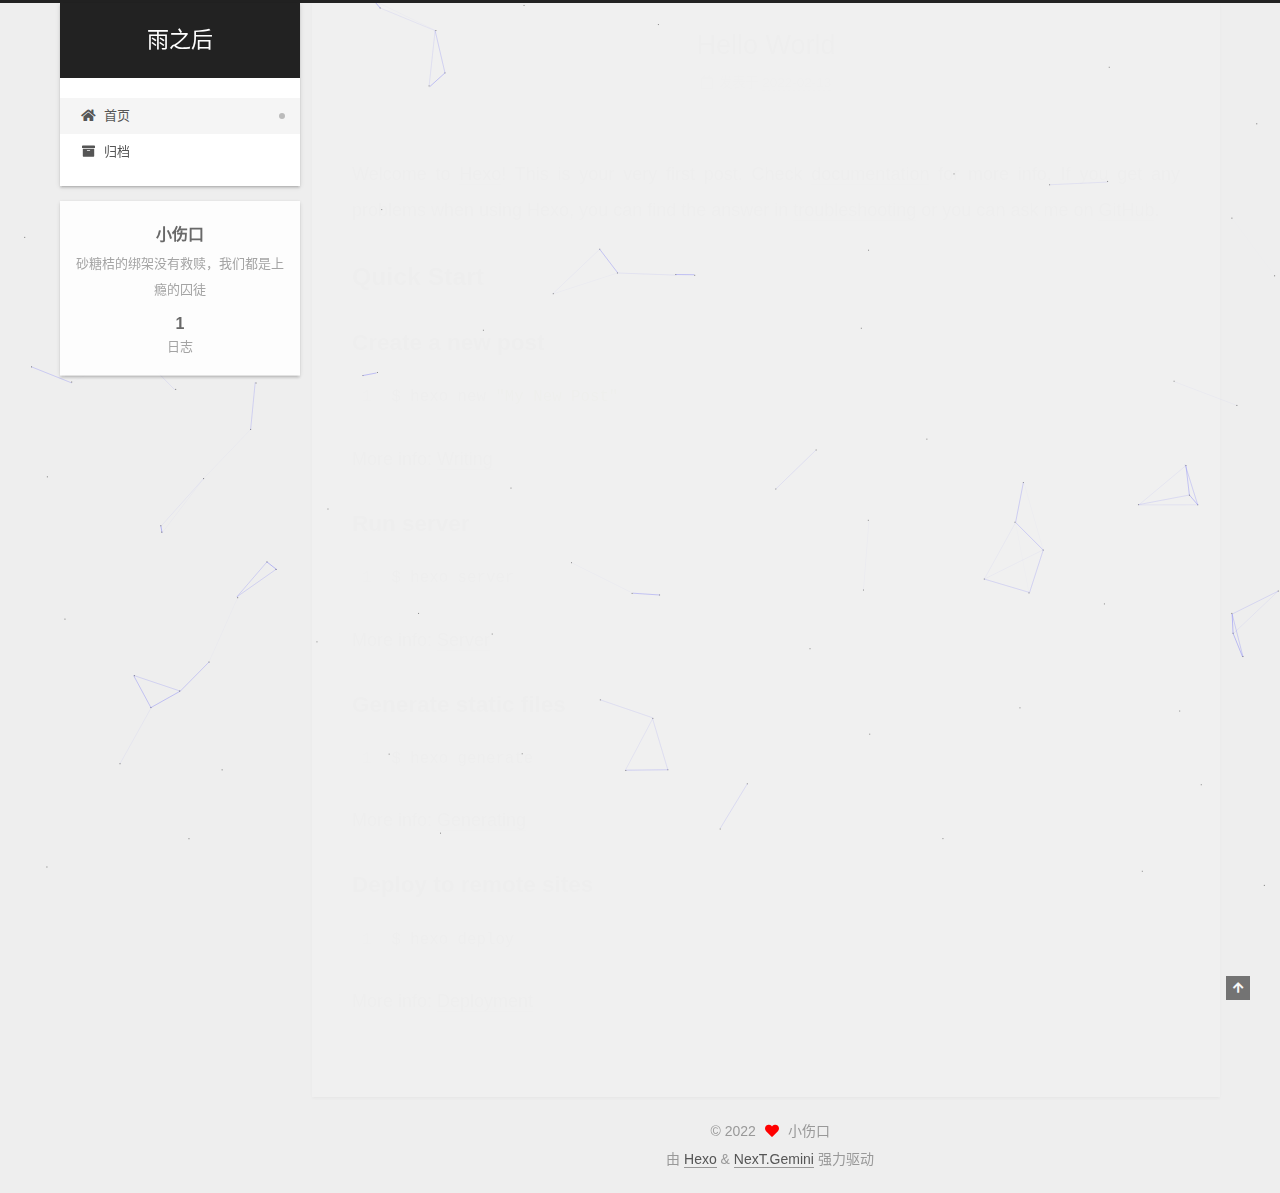
==== commit 13e2143e: "Site updated: 2022-02-13 12:12:47" ====
--- a/index.html
+++ b/index.html
@@ -330,6 +330,8 @@
   </div>
 
   
+  
+  <script color='0,0,255' opacity='0.5' zIndex='-1' count='99' src="/lib/canvas-nest/canvas-nest.min.js"></script>
   <script src="/lib/anime.min.js"></script>
   <script src="/lib/velocity/velocity.min.js"></script>
   <script src="/lib/velocity/velocity.ui.min.js"></script>
--- a/css/main.css
+++ b/css/main.css
@@ -1168,7 +1168,7 @@
 }
 .links-of-author a::before,
 .links-of-author span.exturl::before {
-  background: #c62d7d;
+  background: #40ffa8;
   border-radius: 50%;
   content: ' ';
   display: inline-block;
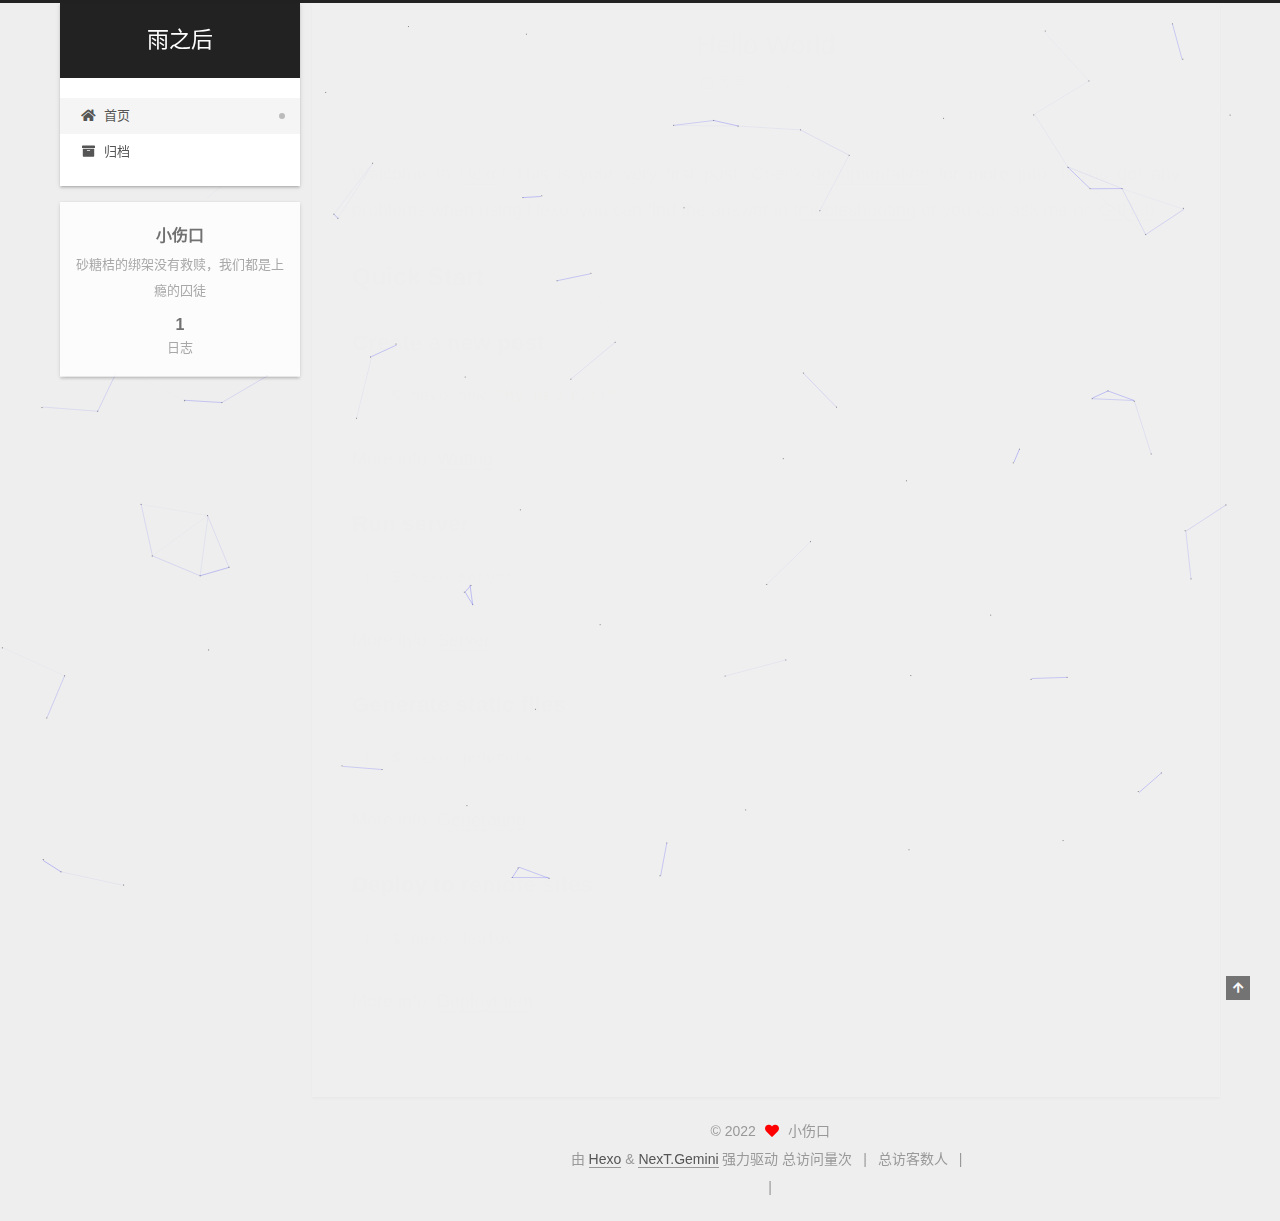
==== commit 1bf47adc: "Site updated: 2022-02-13 12:26:17" ====
--- a/index.html
+++ b/index.html
@@ -316,7 +316,56 @@
   <div class="powered-by">由 <a href="https://hexo.io/" class="theme-link" rel="noopener" target="_blank">Hexo</a> & <a href="https://theme-next.org/" class="theme-link" rel="noopener" target="_blank">NexT.Gemini</a> 强力驱动
   </div>
 
+    <script async src="//dn-lbstatics.qbox.me/busuanzi/2.3/busuanzi.pure.mini.js"></script>
+
+    <span id="busuanzi_container_site_pv">总访问量<span id="busuanzi_value_site_pv"></span>次</span>
+    <span class="post-meta-divider">|</span>
+    <span id="busuanzi_container_site_uv">总访客数<span id="busuanzi_value_site_uv"></span>人</span>
+    <span class="post-meta-divider">|</span>
+<!-- 不蒜子计数初始值纠正 -->
+<script>
+$(document).ready(function() {
+
+    var int = setInterval(fixCount, 50);  // 50ms周期检测函数
+    var countOffset = 20000;  // 初始化首次数据
+
+    function fixCount() {            
+       if (document.getElementById("busuanzi_container_site_pv").style.display != "none")
+        {
+            $("#busuanzi_value_site_pv").html(parseInt($("#busuanzi_value_site_pv").html()) + countOffset); 
+            clearInterval(int);
+        }                  
+        if ($("#busuanzi_container_site_pv").css("display") != "none")
+        {
+            $("#busuanzi_value_site_uv").html(parseInt($("#busuanzi_value_site_uv").html()) + countOffset); // 加上初始数据 
+            clearInterval(int); // 停止检测
+        }  
+    }
+       	
+});
+</script> 
+
         
+<div class="busuanzi-count">
+  <script async src="https://busuanzi.ibruce.info/busuanzi/2.3/busuanzi.pure.mini.js"></script>
+    <span class="post-meta-item" id="busuanzi_container_site_uv" style="display: none;">
+      <span class="post-meta-item-icon">
+        <i class="fa fa-user"></i>
+      </span>
+      <span class="site-uv" title="总访客量">
+        <span id="busuanzi_value_site_uv"></span>
+      </span>
+    </span>
+    <span class="post-meta-divider">|</span>
+    <span class="post-meta-item" id="busuanzi_container_site_pv" style="display: none;">
+      <span class="post-meta-item-icon">
+        <i class="fa fa-eye"></i>
+      </span>
+      <span class="site-pv" title="总访问量">
+        <span id="busuanzi_value_site_pv"></span>
+      </span>
+    </span>
+</div>
 
 
 
--- a/css/main.css
+++ b/css/main.css
@@ -1168,7 +1168,7 @@
 }
 .links-of-author a::before,
 .links-of-author span.exturl::before {
-  background: #40ffa8;
+  background: #9ab3dd;
   border-radius: 50%;
   content: ' ';
   display: inline-block;
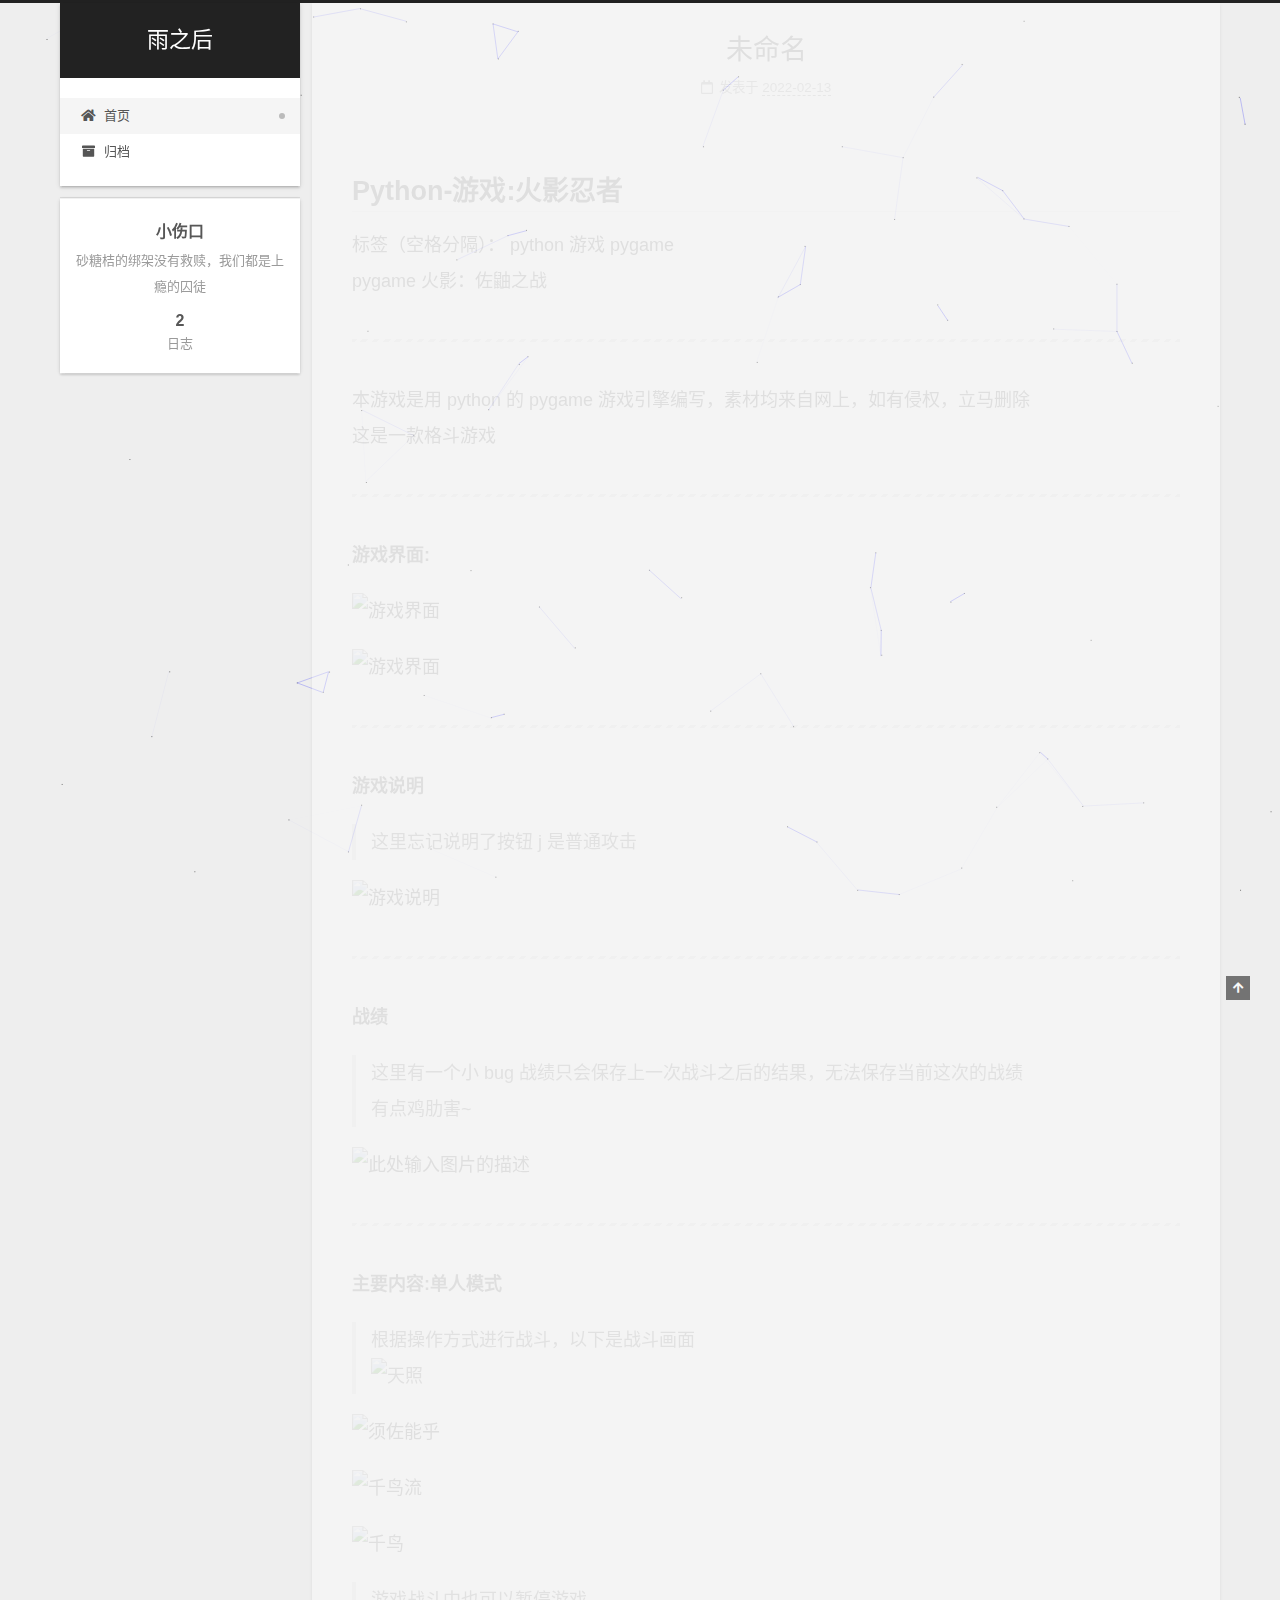
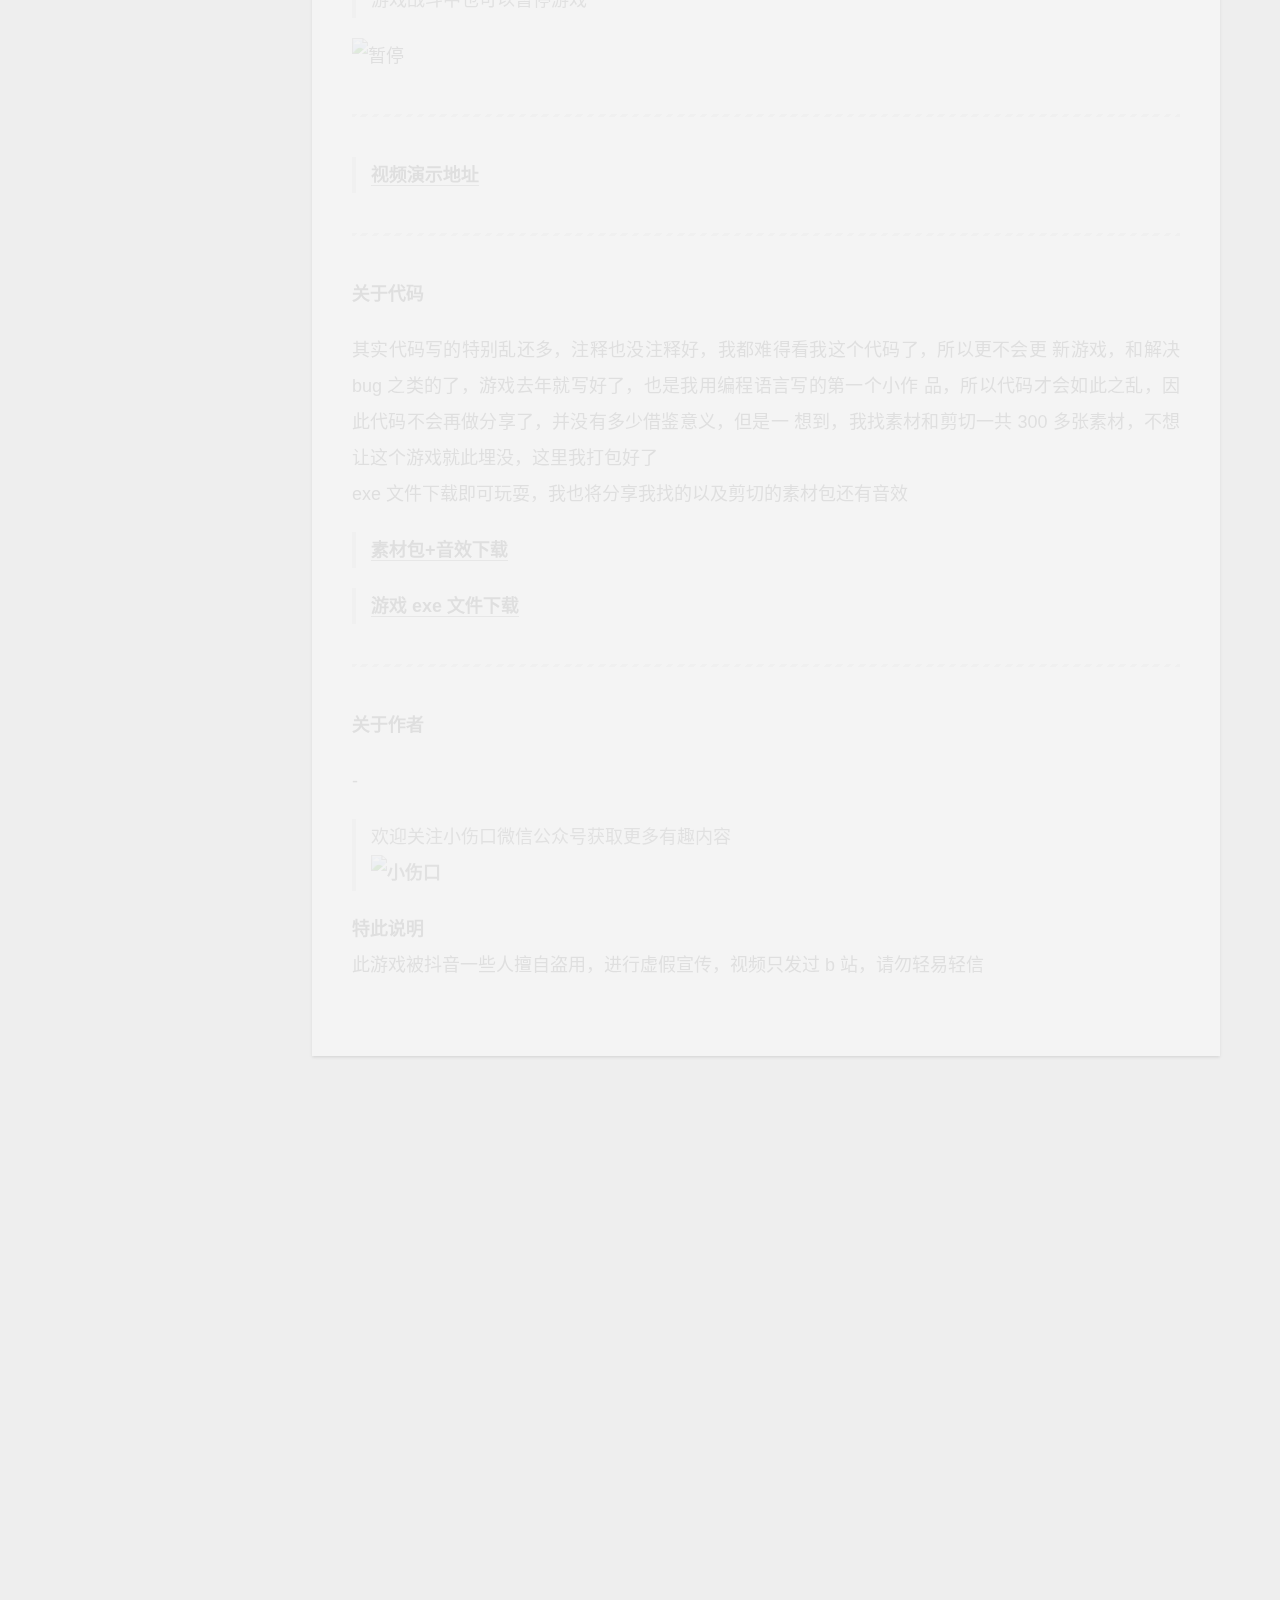
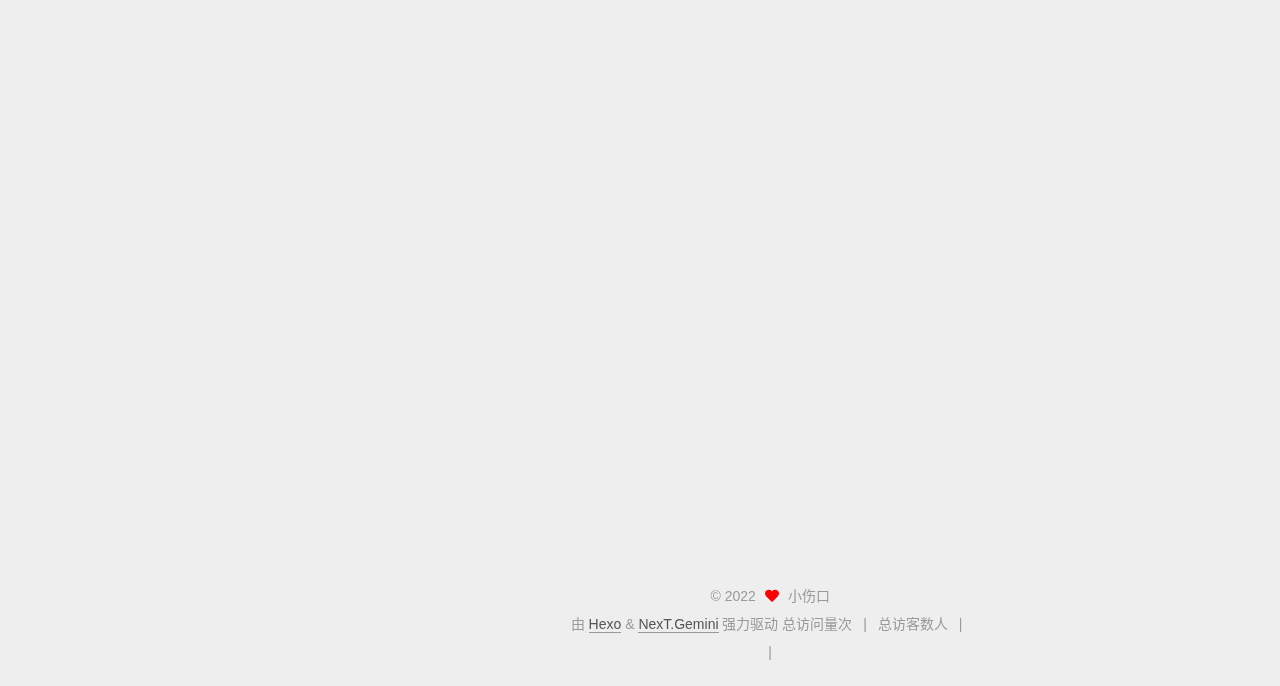
==== commit 97b8b1a9: "Site updated: 2022-02-13 15:07:46" ====
--- a/index.html
+++ b/index.html
@@ -143,6 +143,115 @@
 
           <div class="content index posts-expand">
             
+      
+  
+  
+  <article itemscope itemtype="http://schema.org/Article" class="post-block" lang="zh-CN">
+    <link itemprop="mainEntityOfPage" href="http://example.com/2022/02/13/Python-%E6%B8%B8%E6%88%8F/">
+
+    <span hidden itemprop="author" itemscope itemtype="http://schema.org/Person">
+      <meta itemprop="image" content="/images/avatar.gif">
+      <meta itemprop="name" content="小伤口">
+      <meta itemprop="description" content="砂糖桔的绑架没有救赎，我们都是上瘾的囚徒">
+    </span>
+
+    <span hidden itemprop="publisher" itemscope itemtype="http://schema.org/Organization">
+      <meta itemprop="name" content="雨之后">
+    </span>
+      <header class="post-header">
+        <h2 class="post-title" itemprop="name headline">
+          
+            <a href="/2022/02/13/Python-%E6%B8%B8%E6%88%8F/" class="post-title-link" itemprop="url">未命名</a>
+        </h2>
+
+        <div class="post-meta">
+            <span class="post-meta-item">
+              <span class="post-meta-item-icon">
+                <i class="far fa-calendar"></i>
+              </span>
+              <span class="post-meta-item-text">发表于</span>
+              
+
+              <time title="创建时间：2022-02-13 15:06:34 / 修改时间：15:06:35" itemprop="dateCreated datePublished" datetime="2022-02-13T15:06:34+08:00">2022-02-13</time>
+            </span>
+
+          
+
+        </div>
+      </header>
+
+    
+    
+    
+    <div class="post-body" itemprop="articleBody">
+
+      
+          <h1 id="Python-游戏-火影忍者"><a href="#Python-游戏-火影忍者" class="headerlink" title="Python-游戏:火影忍者"></a>Python-游戏:火影忍者</h1><p>标签（空格分隔）： python 游戏 pygame<br>pygame 火影：佐鼬之战</p>
+<hr>
+<p>本游戏是用 python 的 pygame 游戏引擎编写，素材均来自网上，如有侵权，立马删除<br>这是一款格斗游戏</p>
+<hr>
+<p><strong>游戏界面:</strong></p>
+<p><img src="https://www.yiyuen.com/e/file/view/270285" alt="游戏界面"></p>
+<p><img src="https://www.yiyuen.com/e/file/view/270286" alt="游戏界面"></p>
+<hr>
+<p><strong>游戏说明</strong></p>
+<blockquote>
+<p>这里忘记说明了按钮 j 是普通攻击</p>
+</blockquote>
+<p><img src="https://www.yiyuen.com/e/file/view/270288" alt="游戏说明"></p>
+<hr>
+<p><strong>战绩</strong></p>
+<blockquote>
+<p>这里有一个小 bug 战绩只会保存上一次战斗之后的结果，无法保存当前这次的战绩<br>有点鸡肋害~</p>
+</blockquote>
+<p><img src="https://www.yiyuen.com/e/file/view/270289" alt="此处输入图片的描述"></p>
+<hr>
+<p><strong>主要内容:单人模式</strong></p>
+<blockquote>
+<p>根据操作方式进行战斗，以下是战斗画面<br><img src="https://www.yiyuen.com/e/file/view/270291" alt="天照"></p>
+</blockquote>
+<p><img src="https://www.yiyuen.com/e/file/view/270292" alt="须佐能乎"></p>
+<p><img src="https://www.yiyuen.com/e/file/view/270293" alt="千鸟流"></p>
+<p><img src="https://www.yiyuen.com/e/file/view/270294" alt="千鸟"></p>
+<blockquote>
+<p>游戏战斗中也可以暂停游戏</p>
+</blockquote>
+<p> <img src="https://www.yiyuen.com/e/file/view/270295" alt="暂停"></p>
+<hr>
+<blockquote>
+<p><strong><a target="_blank" rel="noopener" href="https://www.bilibili.com/video/BV1Lp4y1p7dZ?from=search&seid=16645316690368358465&spm_id_from=333.337.0.0">视频演示地址</a></strong></p>
+</blockquote>
+<hr>
+<p> <strong>关于代码</strong></p>
+<p> 其实代码写的特别乱还多，注释也没注释好，我都难得看我这个代码了，所以更不会更  新游戏，和解决 bug 之类的了，游戏去年就写好了，也是我用编程语言写的第一个小作  品，所以代码才会如此之乱，因此代码不会再做分享了，并没有多少借鉴意义，但是一  想到，我找素材和剪切一共 300 多张素材，不想让这个游戏就此埋没，这里我打包好了<br> exe 文件下载即可玩耍，我也将分享我找的以及剪切的素材包还有音效</p>
+<blockquote>
+<p><strong><a target="_blank" rel="noopener" href="http://file.yiyuen.com/file/download/270298">素材包+音效下载</a></strong>   </p>
+</blockquote>
+<blockquote>
+<p><strong><a target="_blank" rel="noopener" href="http://file.yiyuen.com/file/download/270299">游戏 exe 文件下载</a></strong></p>
+</blockquote>
+<hr>
+<p><strong>关于作者</strong></p>
+<p> - </p>
+<blockquote>
+<p>欢迎关注小伤口微信公众号获取更多有趣内容<br><strong><img src="https://www.yiyuen.com/e/file/view/270301" alt="小伤口"></strong></p>
+</blockquote>
+<p><strong>特此说明</strong><br>此游戏被抖音一些人擅自盗用，进行虚假宣传，视频只发过 b 站，请勿轻易轻信</p>
+
+      
+    </div>
+
+    
+    
+    
+      <footer class="post-footer">
+        <div class="post-eof"></div>
+      </footer>
+  </article>
+  
+  
+  
+
       
   
   
@@ -279,7 +388,7 @@
       <div class="site-state-item site-state-posts">
           <a href="/archives/">
         
-          <span class="site-state-item-count">1</span>
+          <span class="site-state-item-count">2</span>
           <span class="site-state-item-name">日志</span>
         </a>
       </div>
--- a/css/main.css
+++ b/css/main.css
@@ -1168,7 +1168,7 @@
 }
 .links-of-author a::before,
 .links-of-author span.exturl::before {
-  background: #9ab3dd;
+  background: #6798f6;
   border-radius: 50%;
   content: ' ';
   display: inline-block;
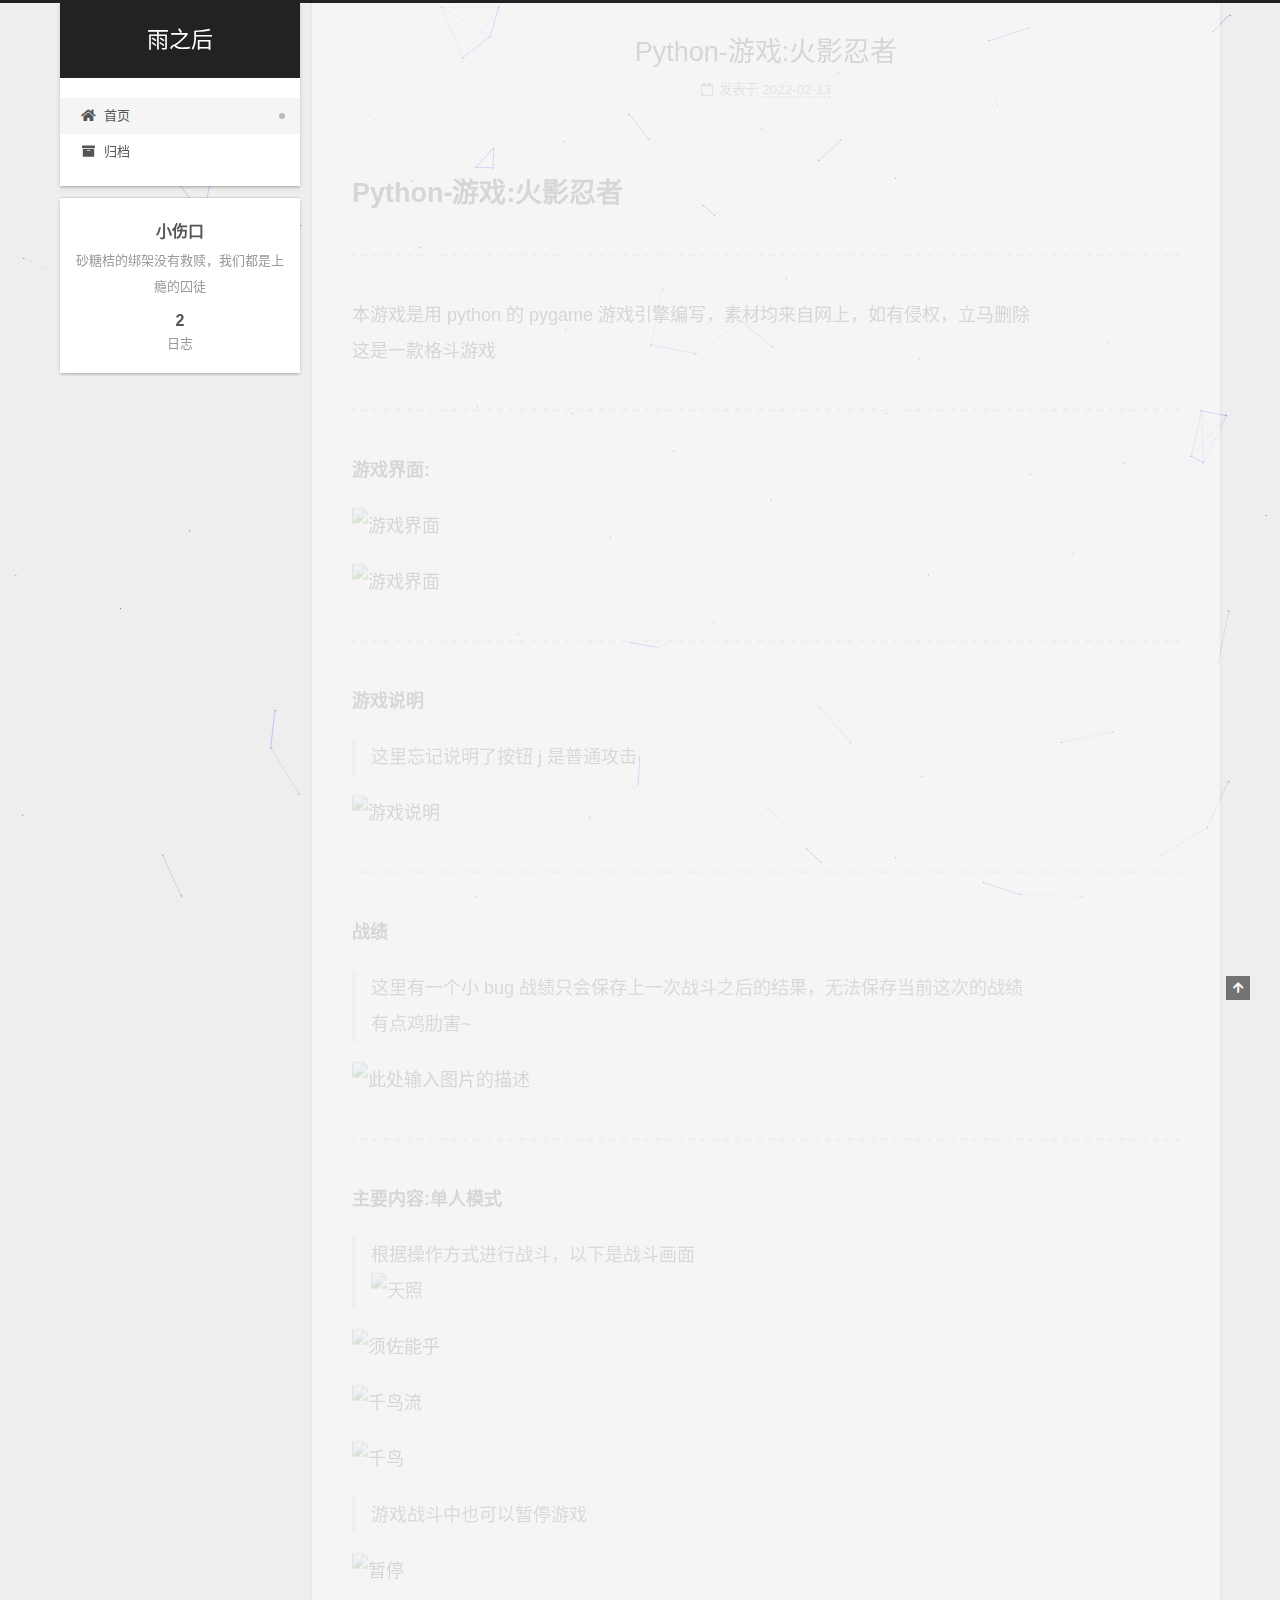
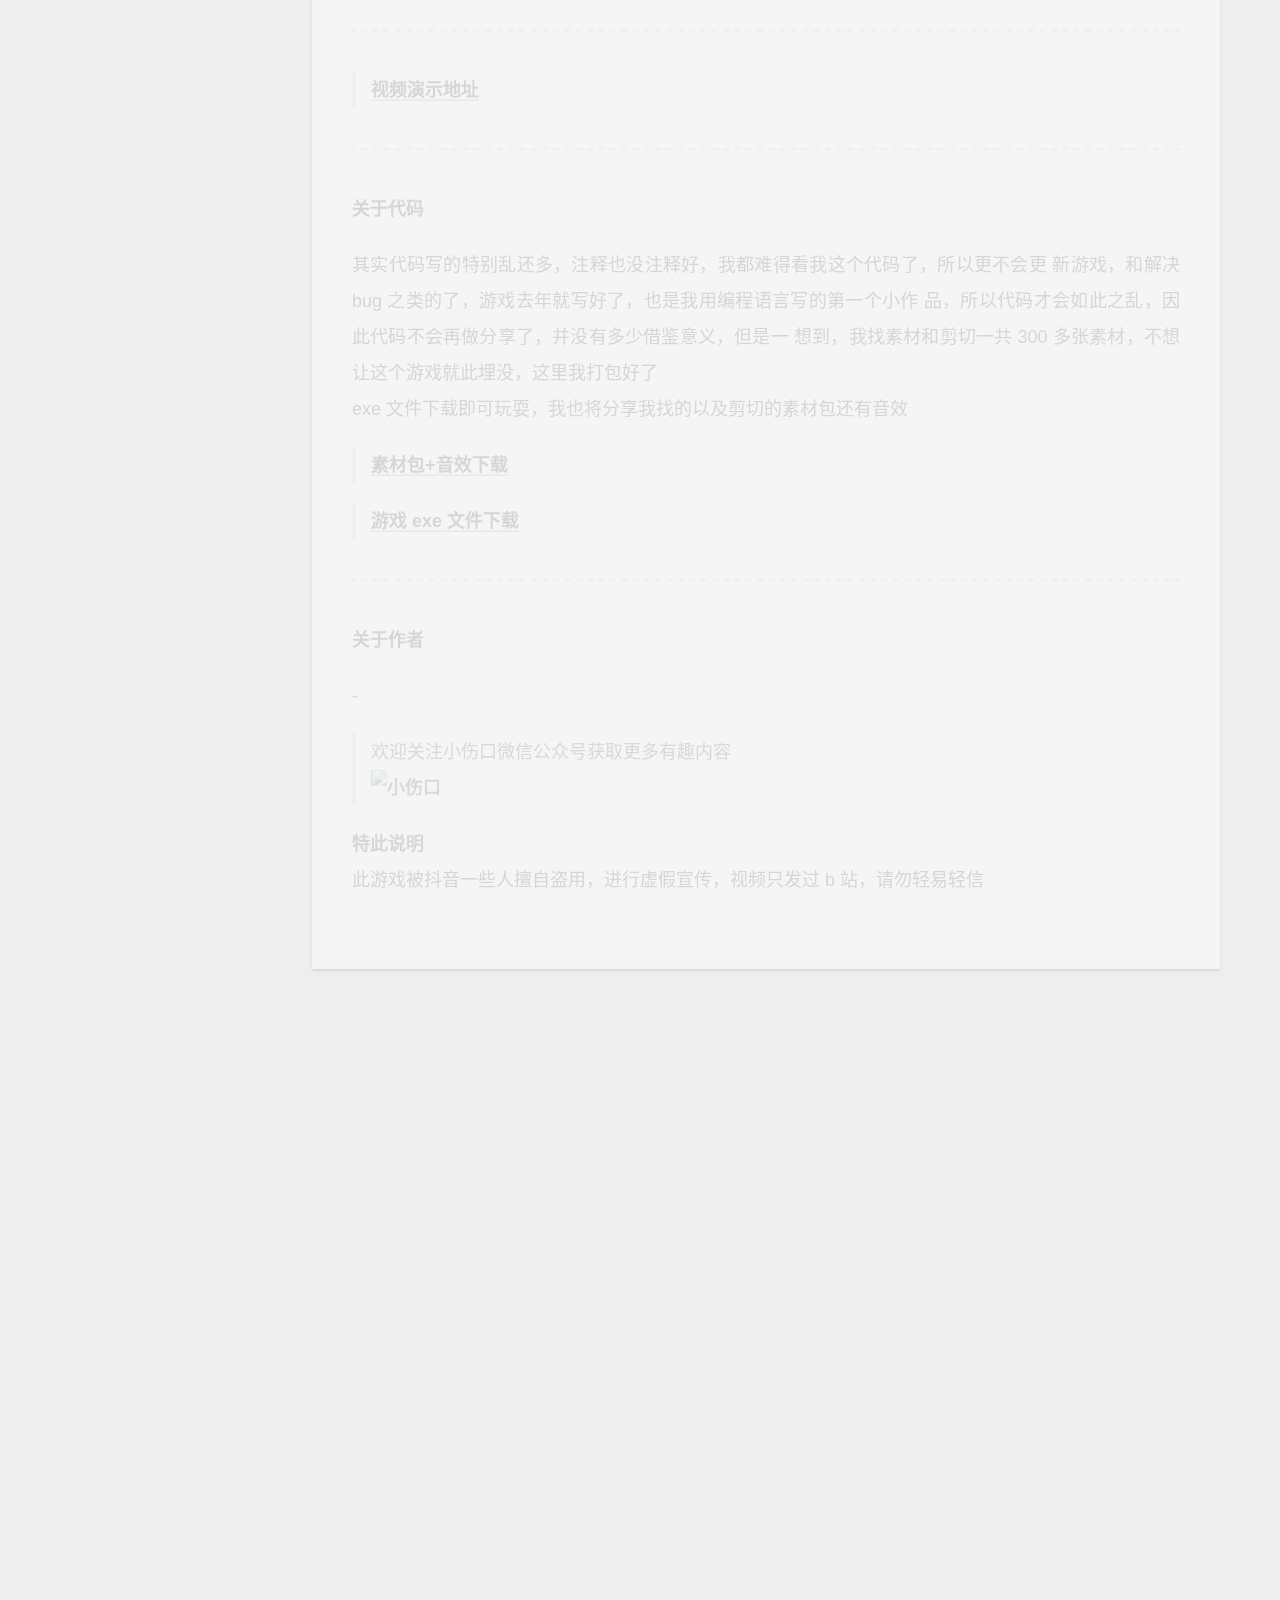
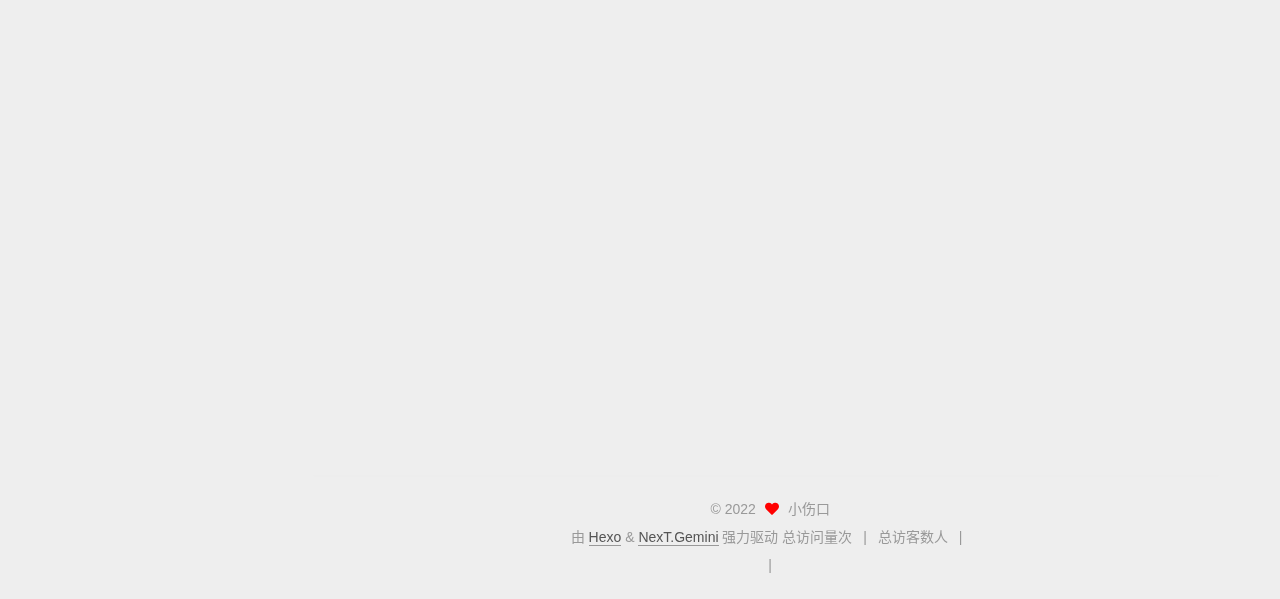
==== commit 9430dfd3: "Site updated: 2022-02-13 17:19:56" ====
--- a/index.html
+++ b/index.html
@@ -161,7 +161,7 @@
       <header class="post-header">
         <h2 class="post-title" itemprop="name headline">
           
-            <a href="/2022/02/13/Python-%E6%B8%B8%E6%88%8F/" class="post-title-link" itemprop="url">未命名</a>
+            <a href="/2022/02/13/Python-%E6%B8%B8%E6%88%8F/" class="post-title-link" itemprop="url">Python-游戏:火影忍者</a>
         </h2>
 
         <div class="post-meta">
@@ -172,7 +172,7 @@
               <span class="post-meta-item-text">发表于</span>
               
 
-              <time title="创建时间：2022-02-13 15:06:34 / 修改时间：15:06:35" itemprop="dateCreated datePublished" datetime="2022-02-13T15:06:34+08:00">2022-02-13</time>
+              <time title="创建时间：2022-02-13 17:18:33 / 修改时间：17:19:00" itemprop="dateCreated datePublished" datetime="2022-02-13T17:18:33+08:00">2022-02-13</time>
             </span>
 
           
@@ -186,8 +186,7 @@
     <div class="post-body" itemprop="articleBody">
 
       
-          <h1 id="Python-游戏-火影忍者"><a href="#Python-游戏-火影忍者" class="headerlink" title="Python-游戏:火影忍者"></a>Python-游戏:火影忍者</h1><p>标签（空格分隔）： python 游戏 pygame<br>pygame 火影：佐鼬之战</p>
-<hr>
+          <h1 id="Python-游戏-火影忍者"><a href="#Python-游戏-火影忍者" class="headerlink" title="Python-游戏:火影忍者"></a>Python-游戏:火影忍者</h1><hr>
 <p>本游戏是用 python 的 pygame 游戏引擎编写，素材均来自网上，如有侵权，立马删除<br>这是一款格斗游戏</p>
 <hr>
 <p><strong>游戏界面:</strong></p>
--- a/css/main.css
+++ b/css/main.css
@@ -1168,7 +1168,7 @@
 }
 .links-of-author a::before,
 .links-of-author span.exturl::before {
-  background: #6798f6;
+  background: #9cd1ff;
   border-radius: 50%;
   content: ' ';
   display: inline-block;
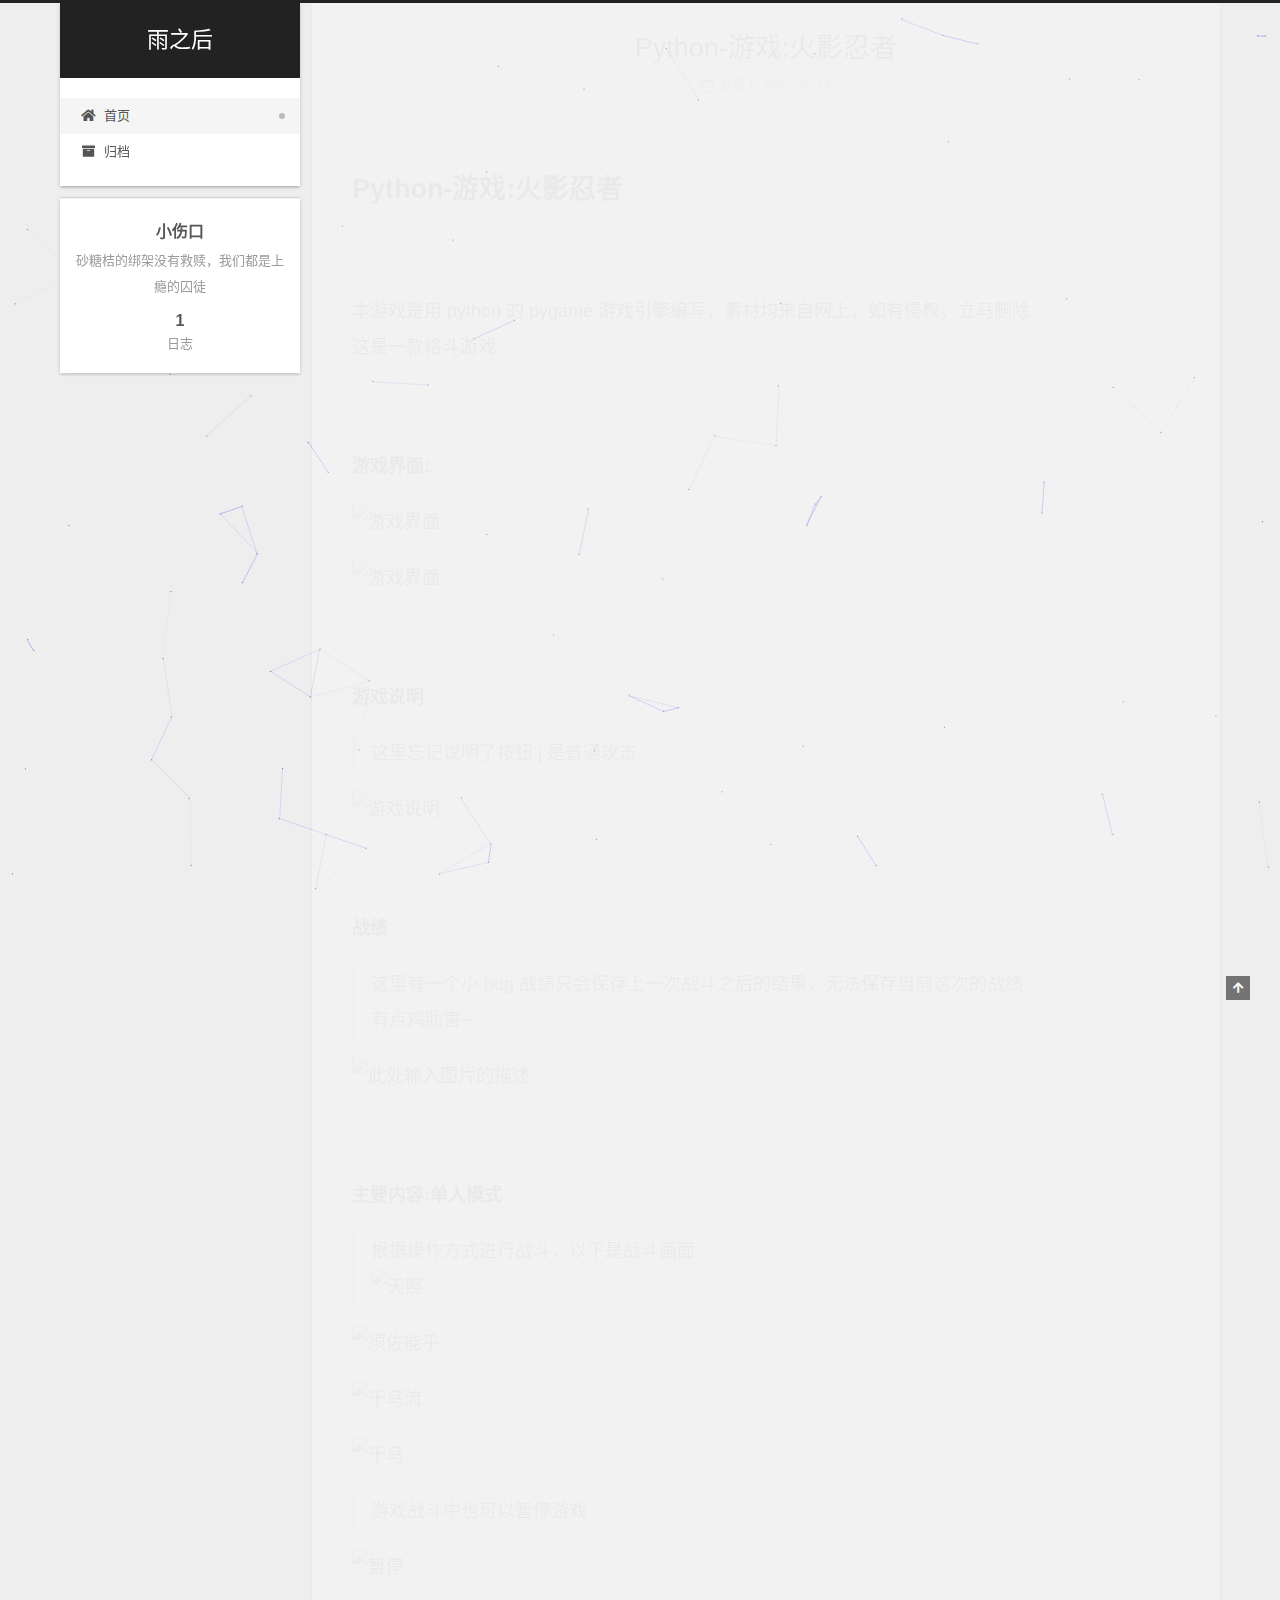
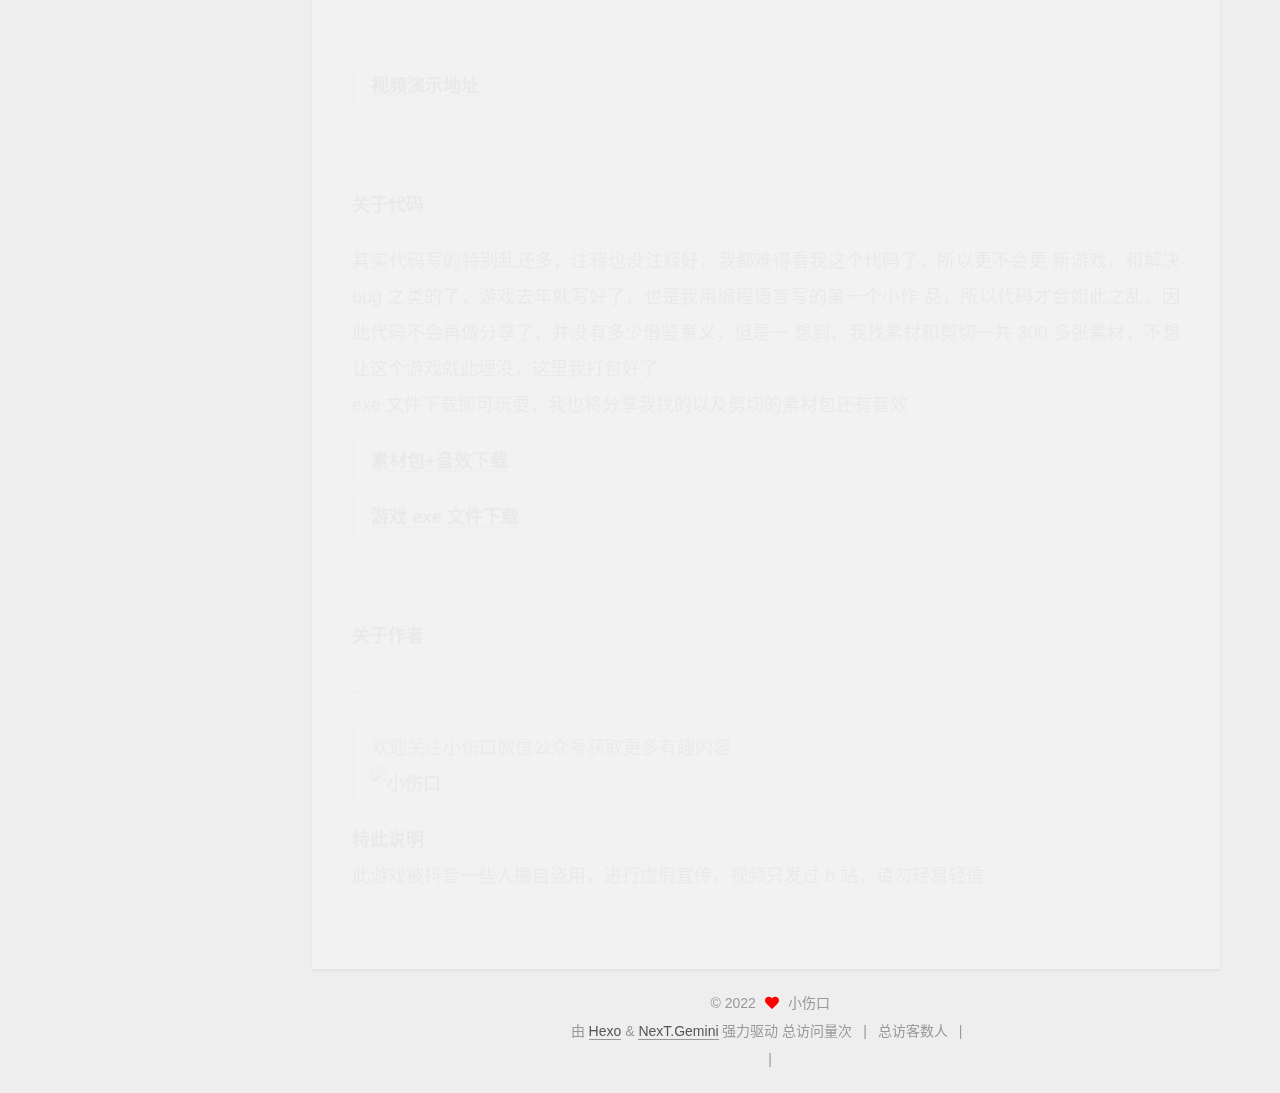
==== commit 9749557a: "Site updated: 2022-02-13 17:22:01" ====
--- a/index.html
+++ b/index.html
@@ -236,76 +236,6 @@
 <p>欢迎关注小伤口微信公众号获取更多有趣内容<br><strong><img src="https://www.yiyuen.com/e/file/view/270301" alt="小伤口"></strong></p>
 </blockquote>
 <p><strong>特此说明</strong><br>此游戏被抖音一些人擅自盗用，进行虚假宣传，视频只发过 b 站，请勿轻易轻信</p>
-
-      
-    </div>
-
-    
-    
-    
-      <footer class="post-footer">
-        <div class="post-eof"></div>
-      </footer>
-  </article>
-  
-  
-  
-
-      
-  
-  
-  <article itemscope itemtype="http://schema.org/Article" class="post-block" lang="zh-CN">
-    <link itemprop="mainEntityOfPage" href="http://example.com/2022/02/13/hello-world/">
-
-    <span hidden itemprop="author" itemscope itemtype="http://schema.org/Person">
-      <meta itemprop="image" content="/images/avatar.gif">
-      <meta itemprop="name" content="小伤口">
-      <meta itemprop="description" content="砂糖桔的绑架没有救赎，我们都是上瘾的囚徒">
-    </span>
-
-    <span hidden itemprop="publisher" itemscope itemtype="http://schema.org/Organization">
-      <meta itemprop="name" content="雨之后">
-    </span>
-      <header class="post-header">
-        <h2 class="post-title" itemprop="name headline">
-          
-            <a href="/2022/02/13/hello-world/" class="post-title-link" itemprop="url">Hello World</a>
-        </h2>
-
-        <div class="post-meta">
-            <span class="post-meta-item">
-              <span class="post-meta-item-icon">
-                <i class="far fa-calendar"></i>
-              </span>
-              <span class="post-meta-item-text">发表于</span>
-
-              <time title="创建时间：2022-02-13 10:47:17" itemprop="dateCreated datePublished" datetime="2022-02-13T10:47:17+08:00">2022-02-13</time>
-            </span>
-
-          
-
-        </div>
-      </header>
-
-    
-    
-    
-    <div class="post-body" itemprop="articleBody">
-
-      
-          <p>Welcome to <a target="_blank" rel="noopener" href="https://hexo.io/">Hexo</a>! This is your very first post. Check <a target="_blank" rel="noopener" href="https://hexo.io/docs/">documentation</a> for more info. If you get any problems when using Hexo, you can find the answer in <a target="_blank" rel="noopener" href="https://hexo.io/docs/troubleshooting.html">troubleshooting</a> or you can ask me on <a target="_blank" rel="noopener" href="https://github.com/hexojs/hexo/issues">GitHub</a>.</p>
-<h2 id="Quick-Start"><a href="#Quick-Start" class="headerlink" title="Quick Start"></a>Quick Start</h2><h3 id="Create-a-new-post"><a href="#Create-a-new-post" class="headerlink" title="Create a new post"></a>Create a new post</h3><figure class="highlight bash"><table><tr><td class="gutter"><pre><span class="line">1</span><br></pre></td><td class="code"><pre><span class="line">$ hexo new <span class="string">&quot;My New Post&quot;</span></span><br></pre></td></tr></table></figure>
-
-<p>More info: <a target="_blank" rel="noopener" href="https://hexo.io/docs/writing.html">Writing</a></p>
-<h3 id="Run-server"><a href="#Run-server" class="headerlink" title="Run server"></a>Run server</h3><figure class="highlight bash"><table><tr><td class="gutter"><pre><span class="line">1</span><br></pre></td><td class="code"><pre><span class="line">$ hexo server</span><br></pre></td></tr></table></figure>
-
-<p>More info: <a target="_blank" rel="noopener" href="https://hexo.io/docs/server.html">Server</a></p>
-<h3 id="Generate-static-files"><a href="#Generate-static-files" class="headerlink" title="Generate static files"></a>Generate static files</h3><figure class="highlight bash"><table><tr><td class="gutter"><pre><span class="line">1</span><br></pre></td><td class="code"><pre><span class="line">$ hexo generate</span><br></pre></td></tr></table></figure>
-
-<p>More info: <a target="_blank" rel="noopener" href="https://hexo.io/docs/generating.html">Generating</a></p>
-<h3 id="Deploy-to-remote-sites"><a href="#Deploy-to-remote-sites" class="headerlink" title="Deploy to remote sites"></a>Deploy to remote sites</h3><figure class="highlight bash"><table><tr><td class="gutter"><pre><span class="line">1</span><br></pre></td><td class="code"><pre><span class="line">$ hexo deploy</span><br></pre></td></tr></table></figure>
-
-<p>More info: <a target="_blank" rel="noopener" href="https://hexo.io/docs/one-command-deployment.html">Deployment</a></p>
 
       
     </div>
@@ -387,7 +317,7 @@
       <div class="site-state-item site-state-posts">
           <a href="/archives/">
         
-          <span class="site-state-item-count">2</span>
+          <span class="site-state-item-count">1</span>
           <span class="site-state-item-name">日志</span>
         </a>
       </div>
--- a/css/main.css
+++ b/css/main.css
@@ -1168,7 +1168,7 @@
 }
 .links-of-author a::before,
 .links-of-author span.exturl::before {
-  background: #9cd1ff;
+  background: #ad9eff;
   border-radius: 50%;
   content: ' ';
   display: inline-block;
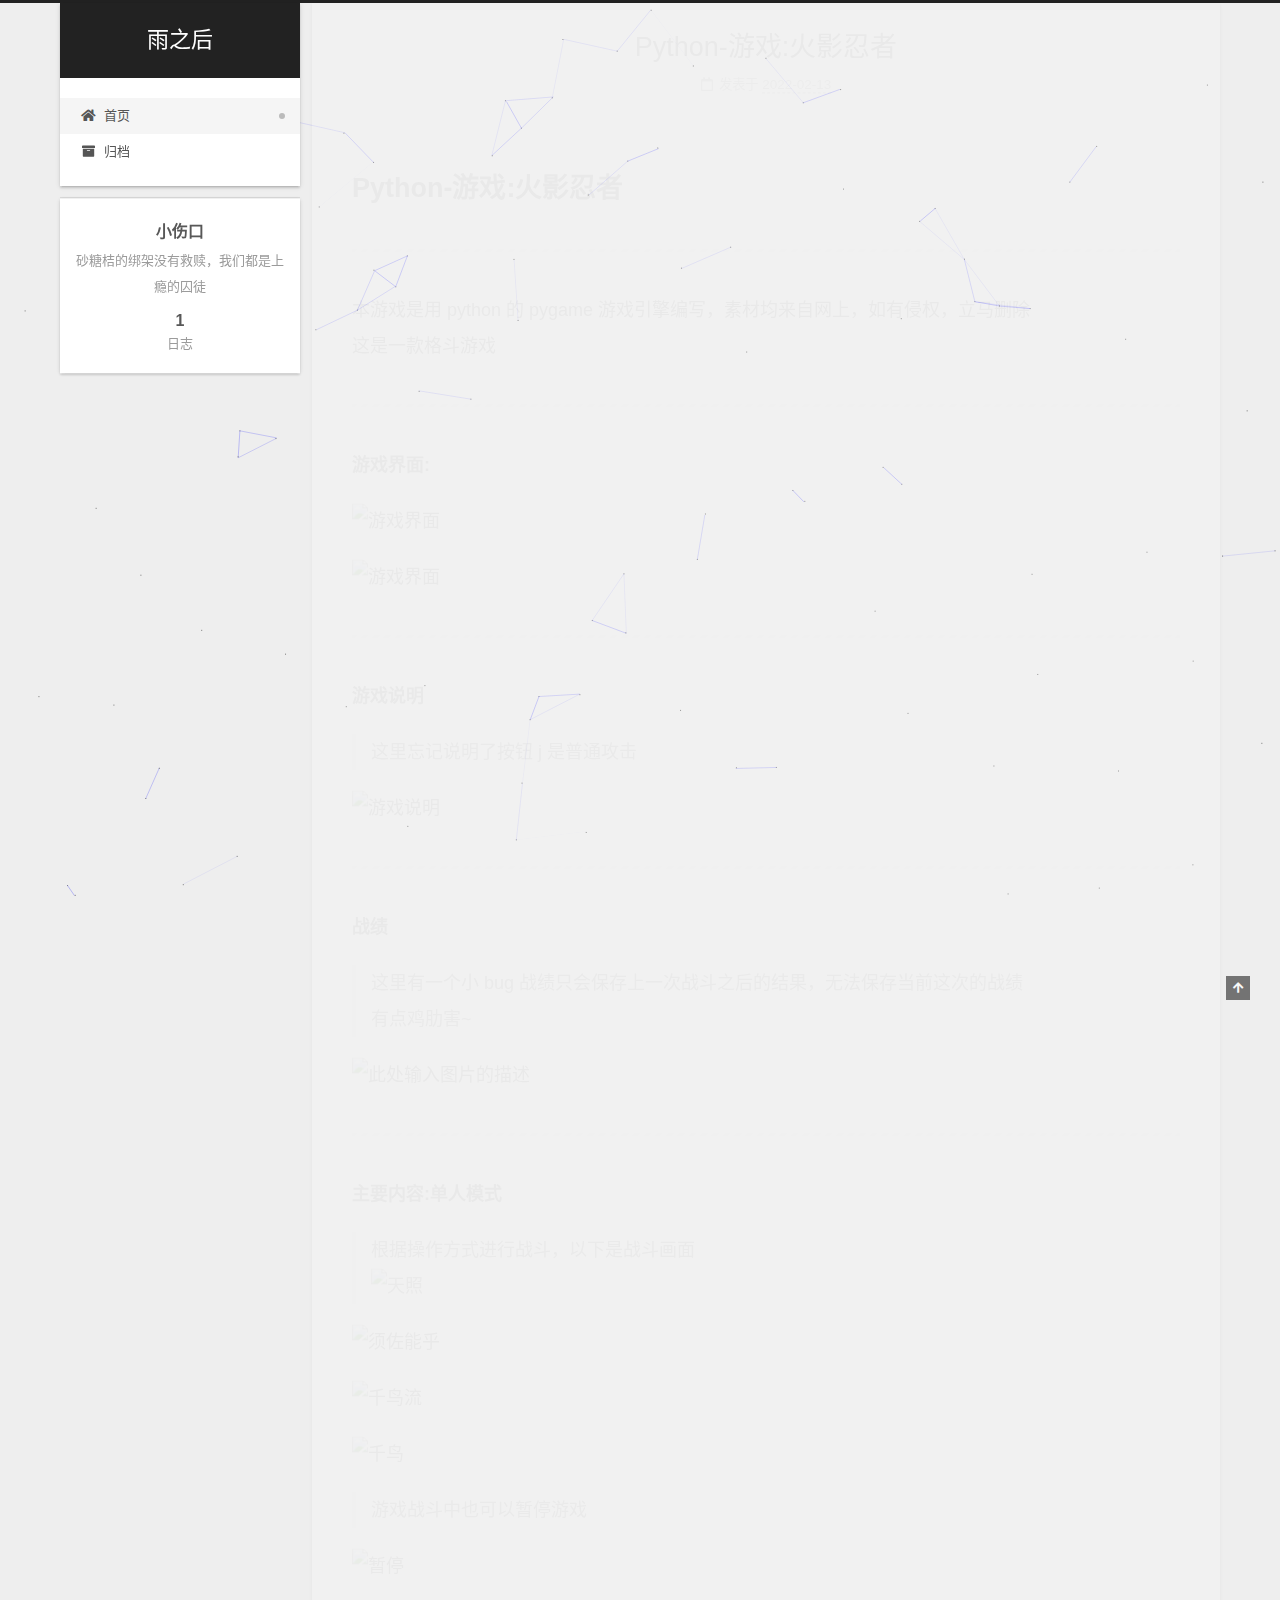
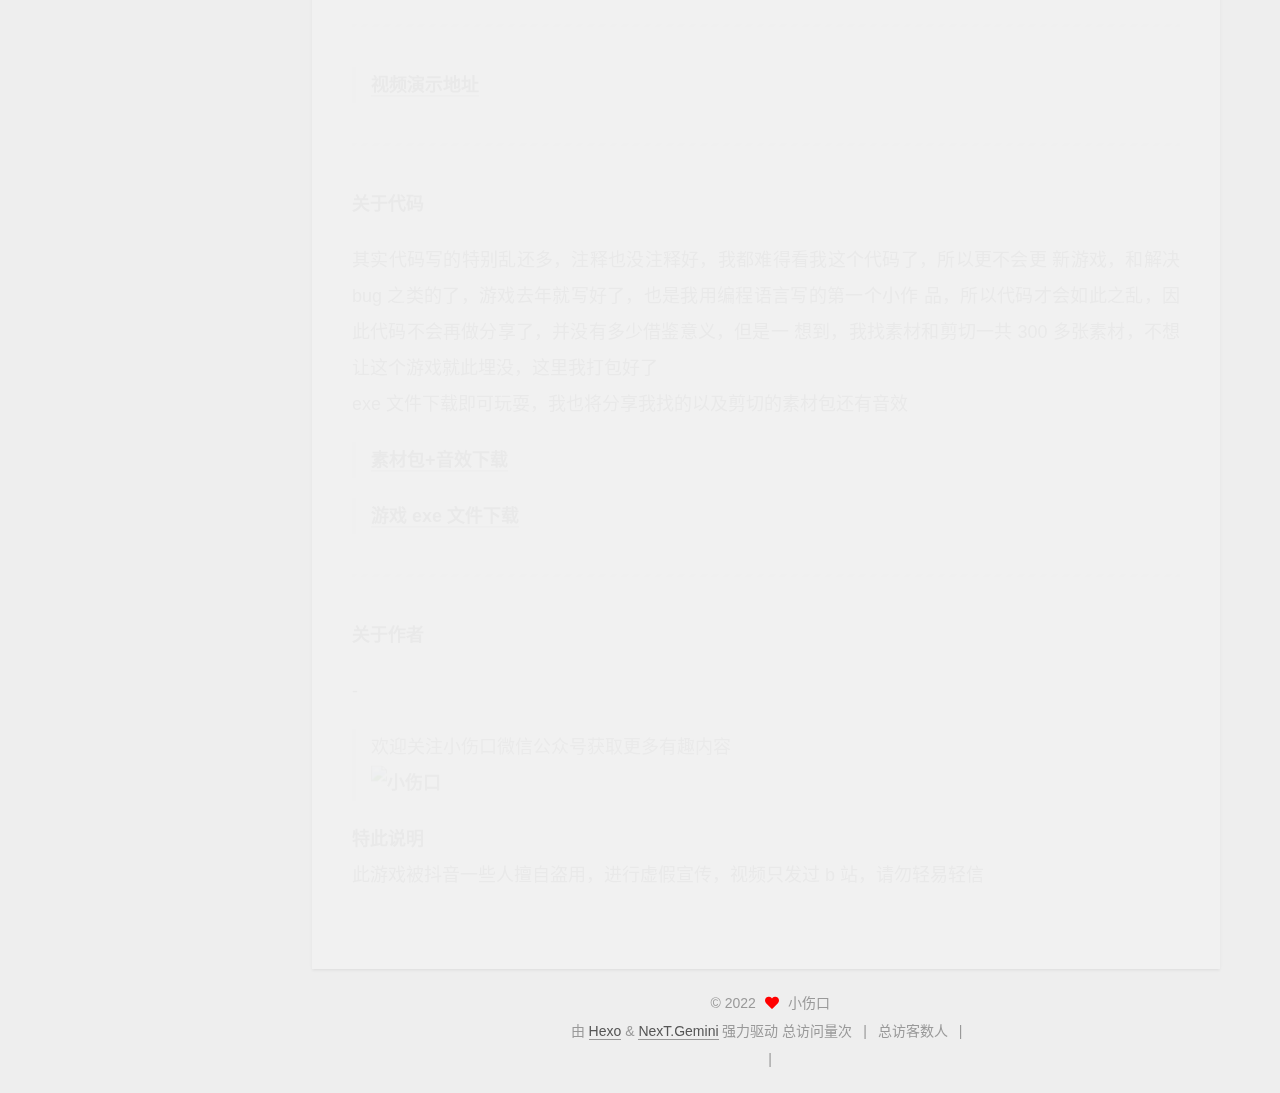
==== commit a2c75b80: "Site updated: 2022-02-13 18:15:30" ====
--- a/index.html
+++ b/index.html
@@ -456,5 +456,6 @@
 
   
 
+
 </body>
 </html>
--- a/css/main.css
+++ b/css/main.css
@@ -1168,7 +1168,7 @@
 }
 .links-of-author a::before,
 .links-of-author span.exturl::before {
-  background: #ad9eff;
+  background: #ff2bcd;
   border-radius: 50%;
   content: ' ';
   display: inline-block;
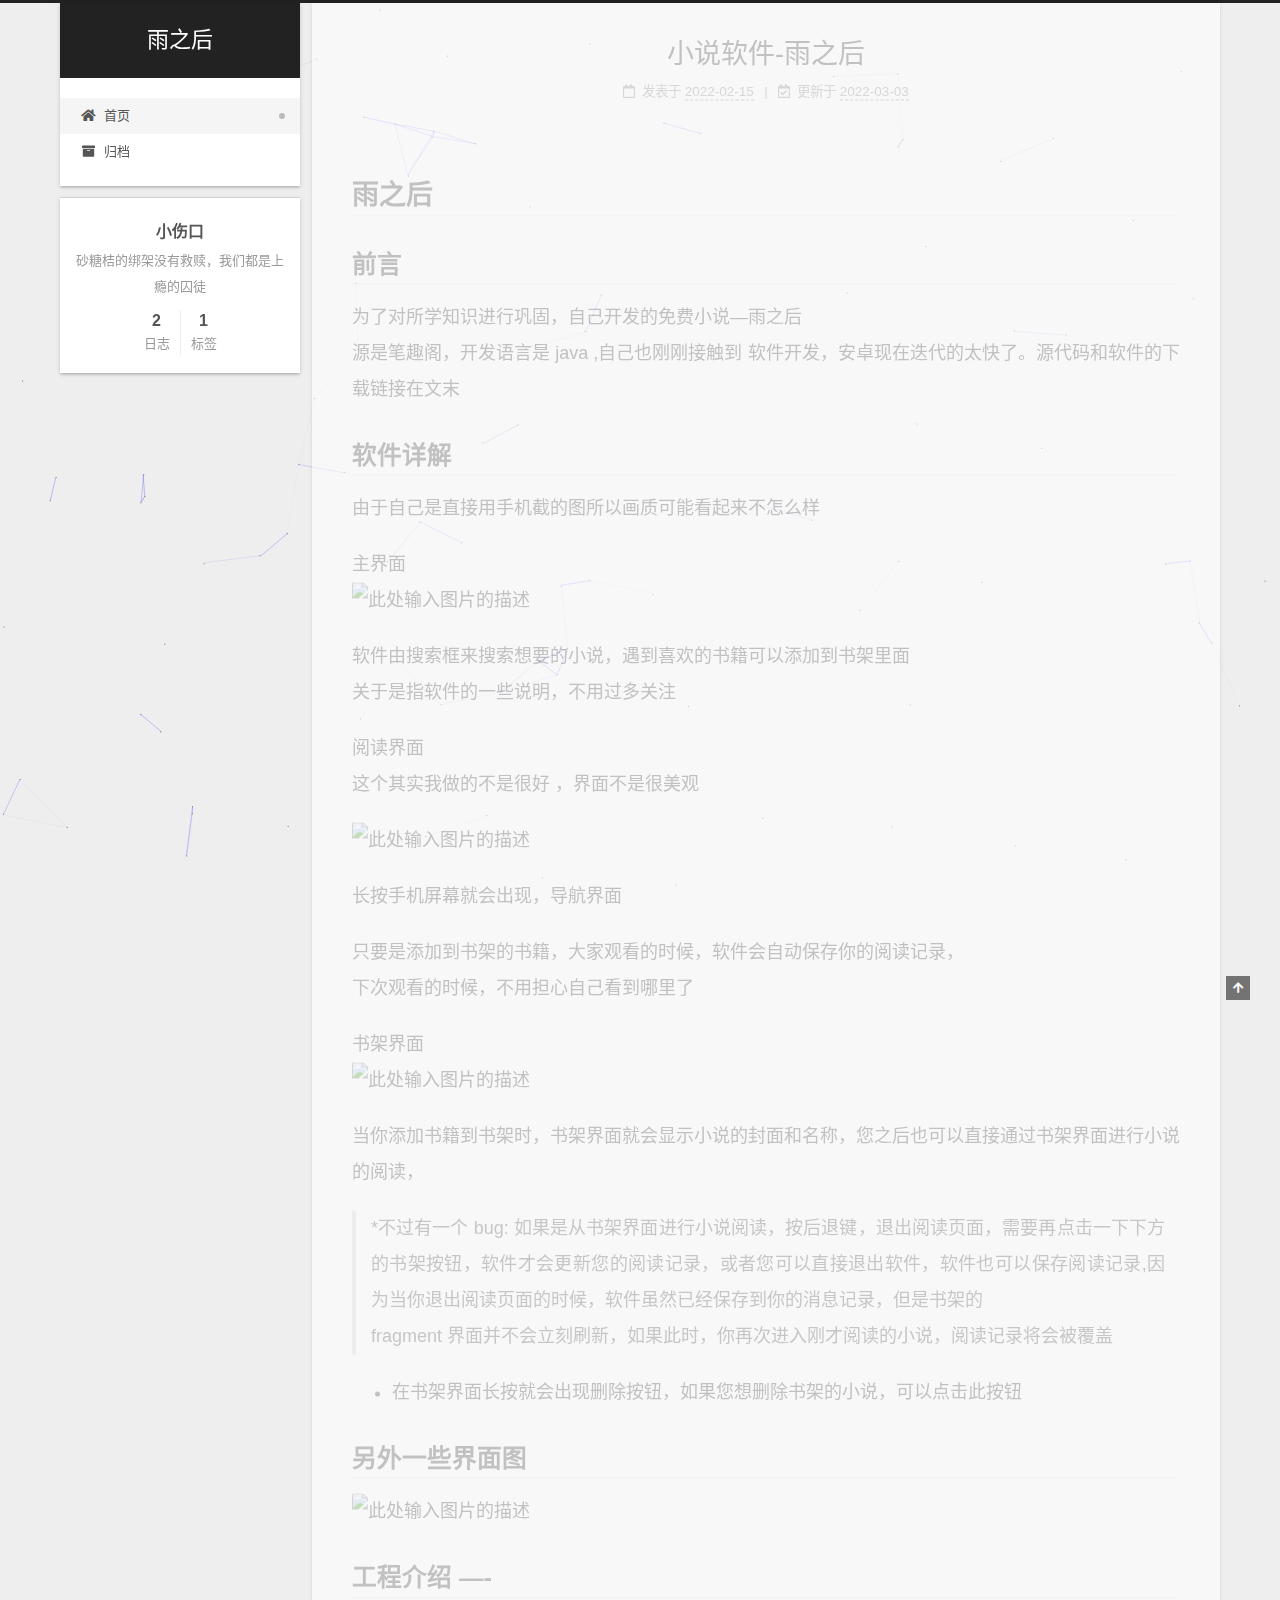
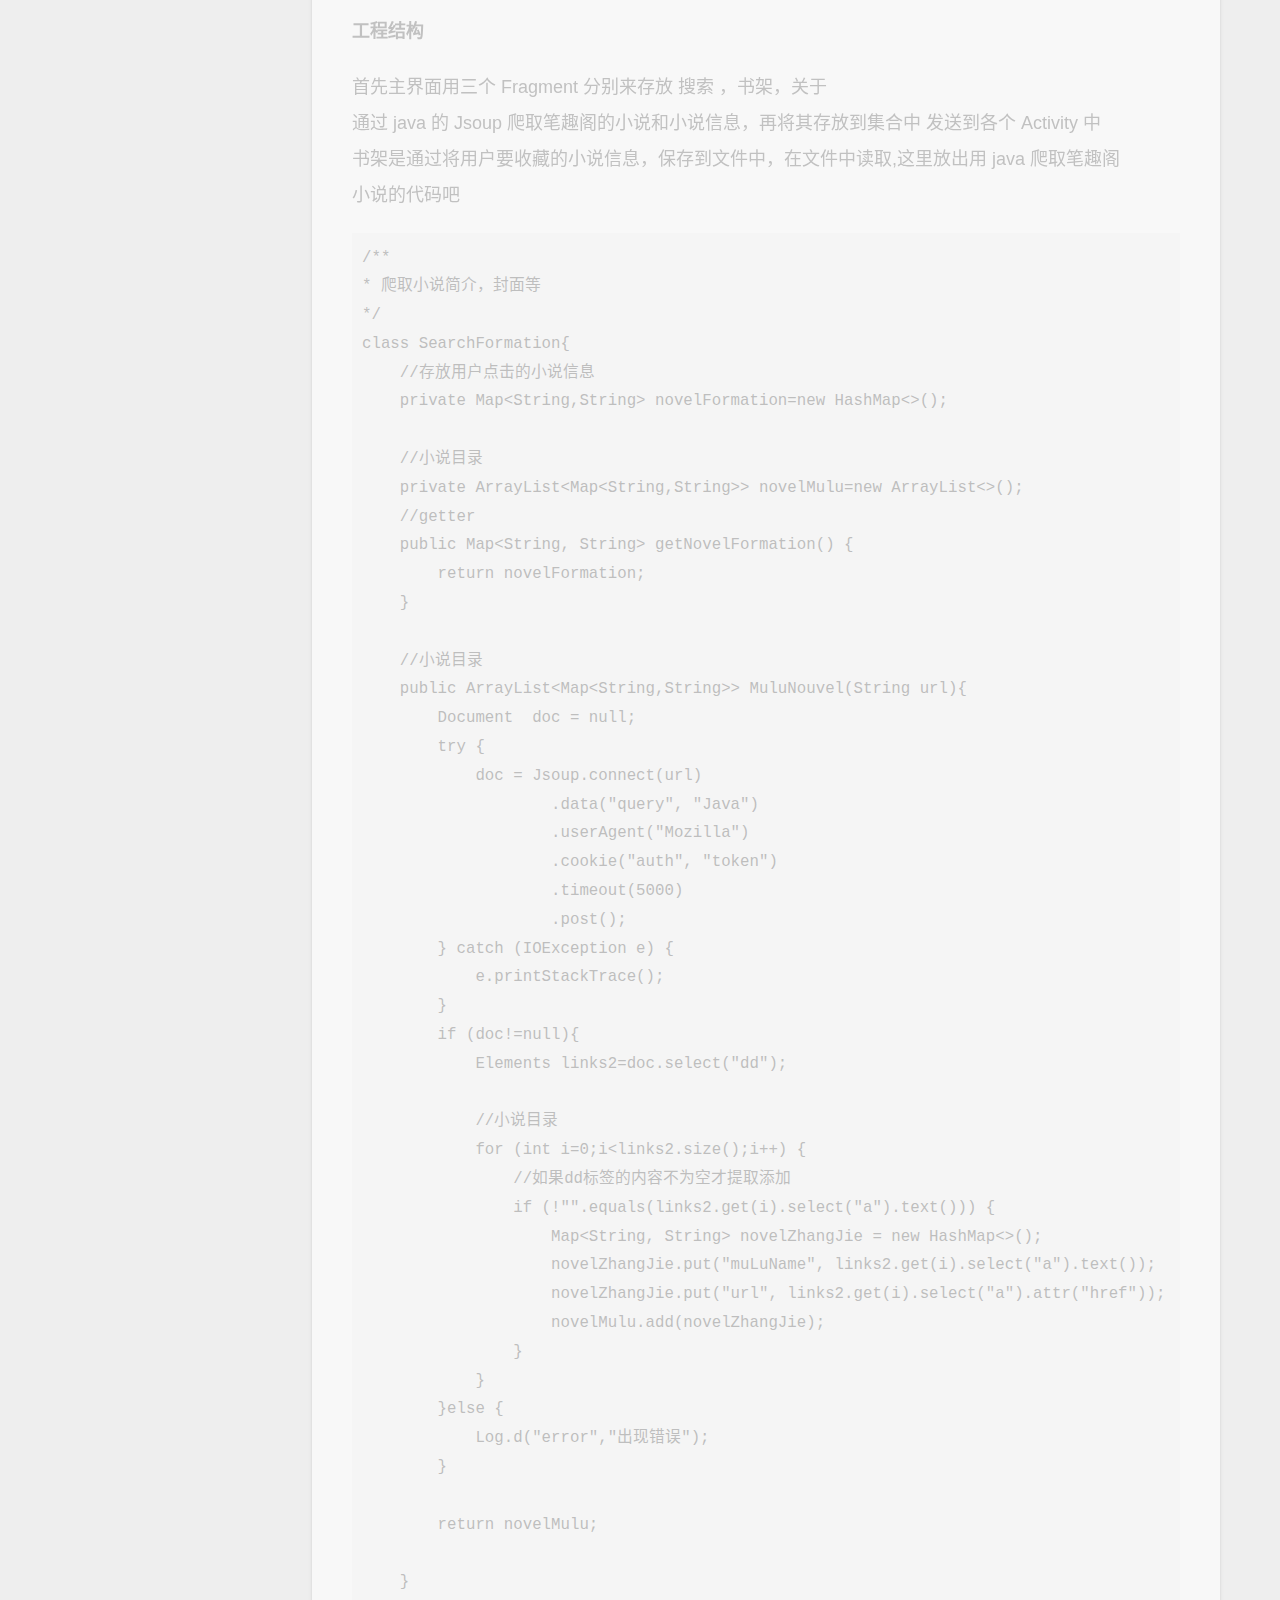
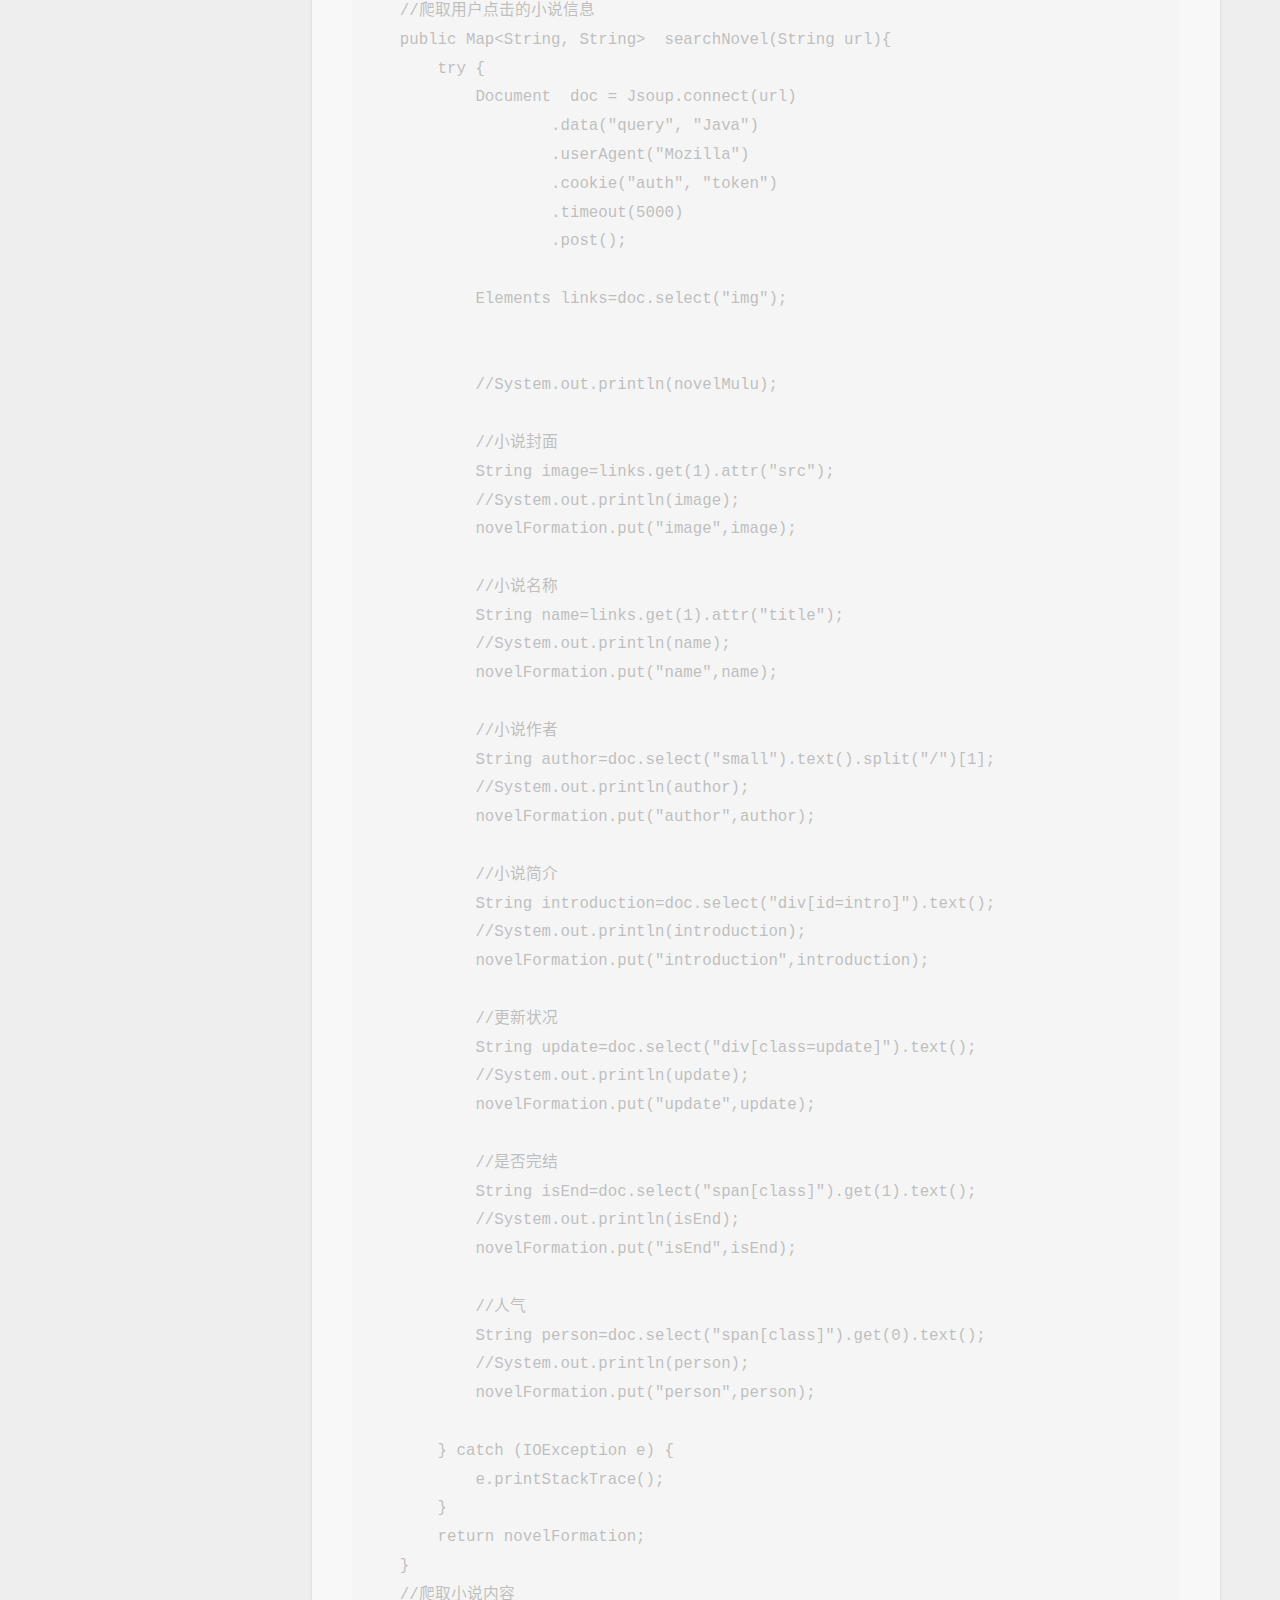
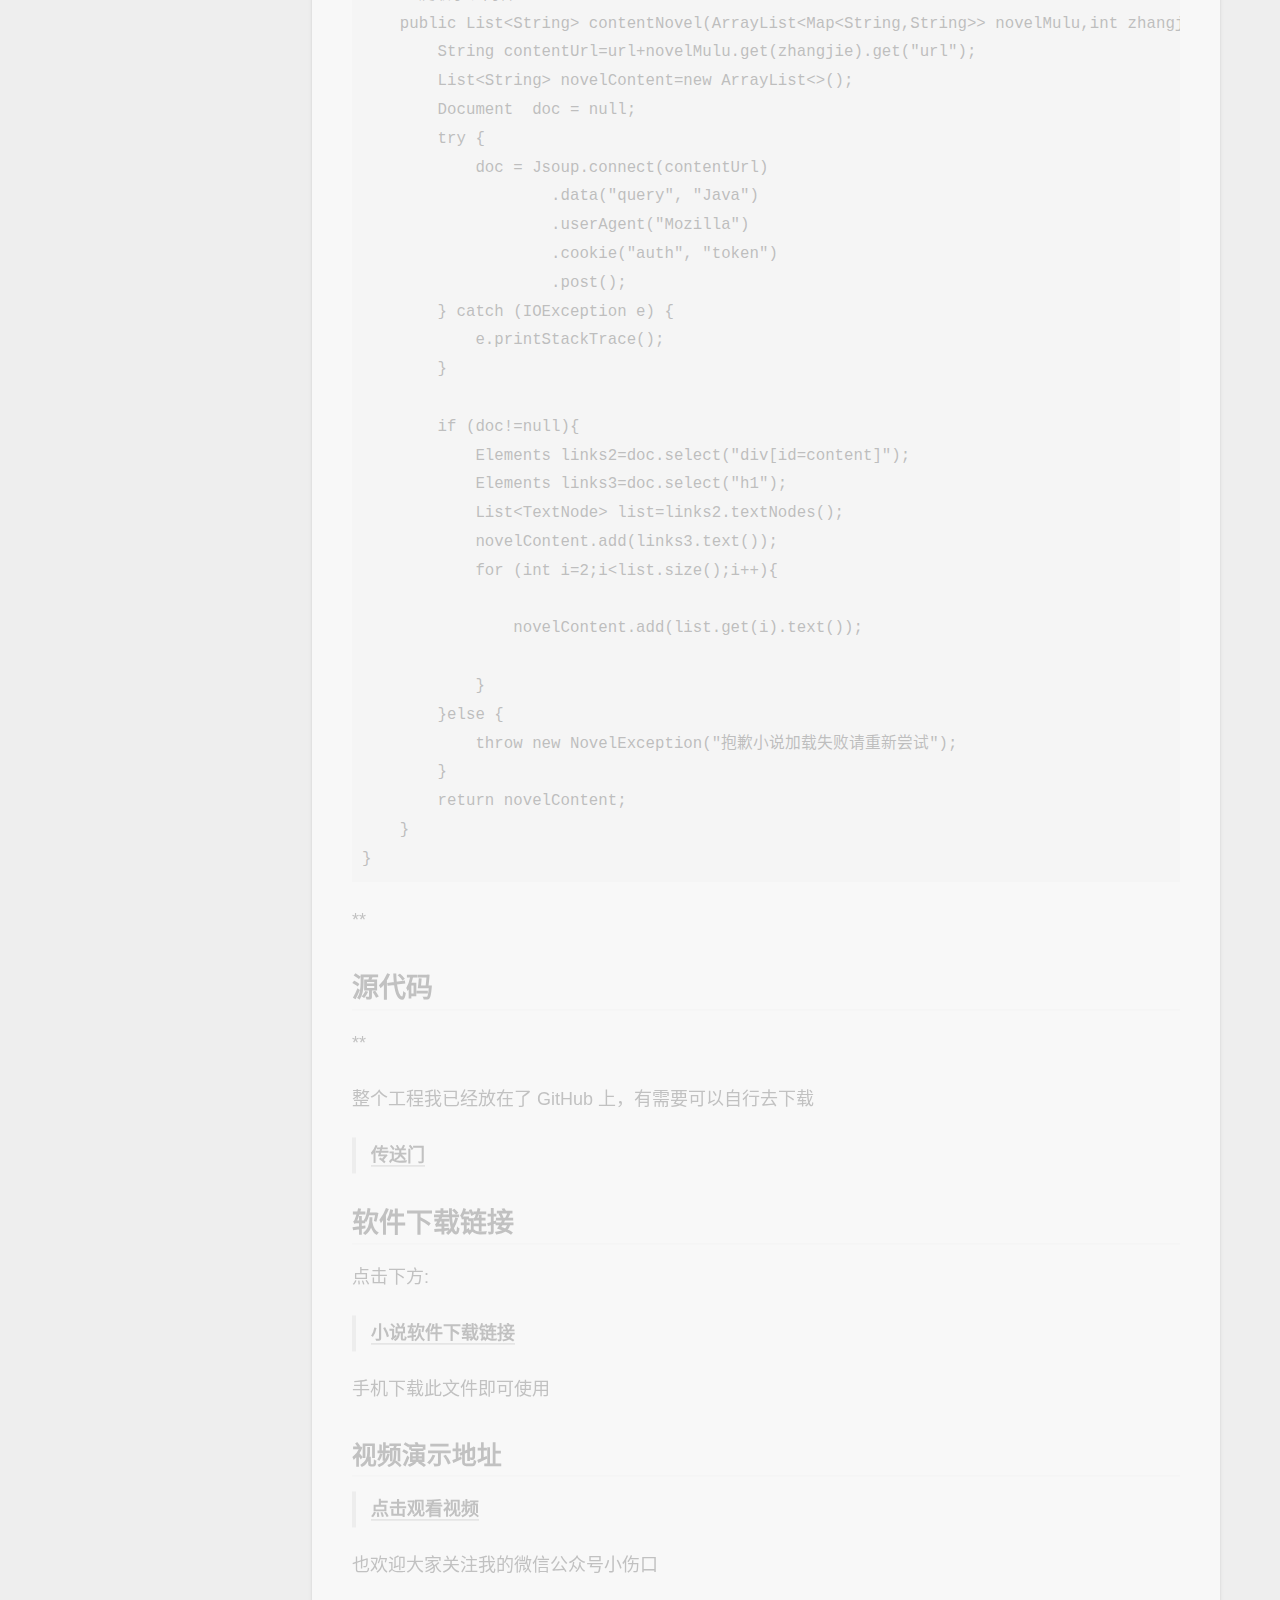
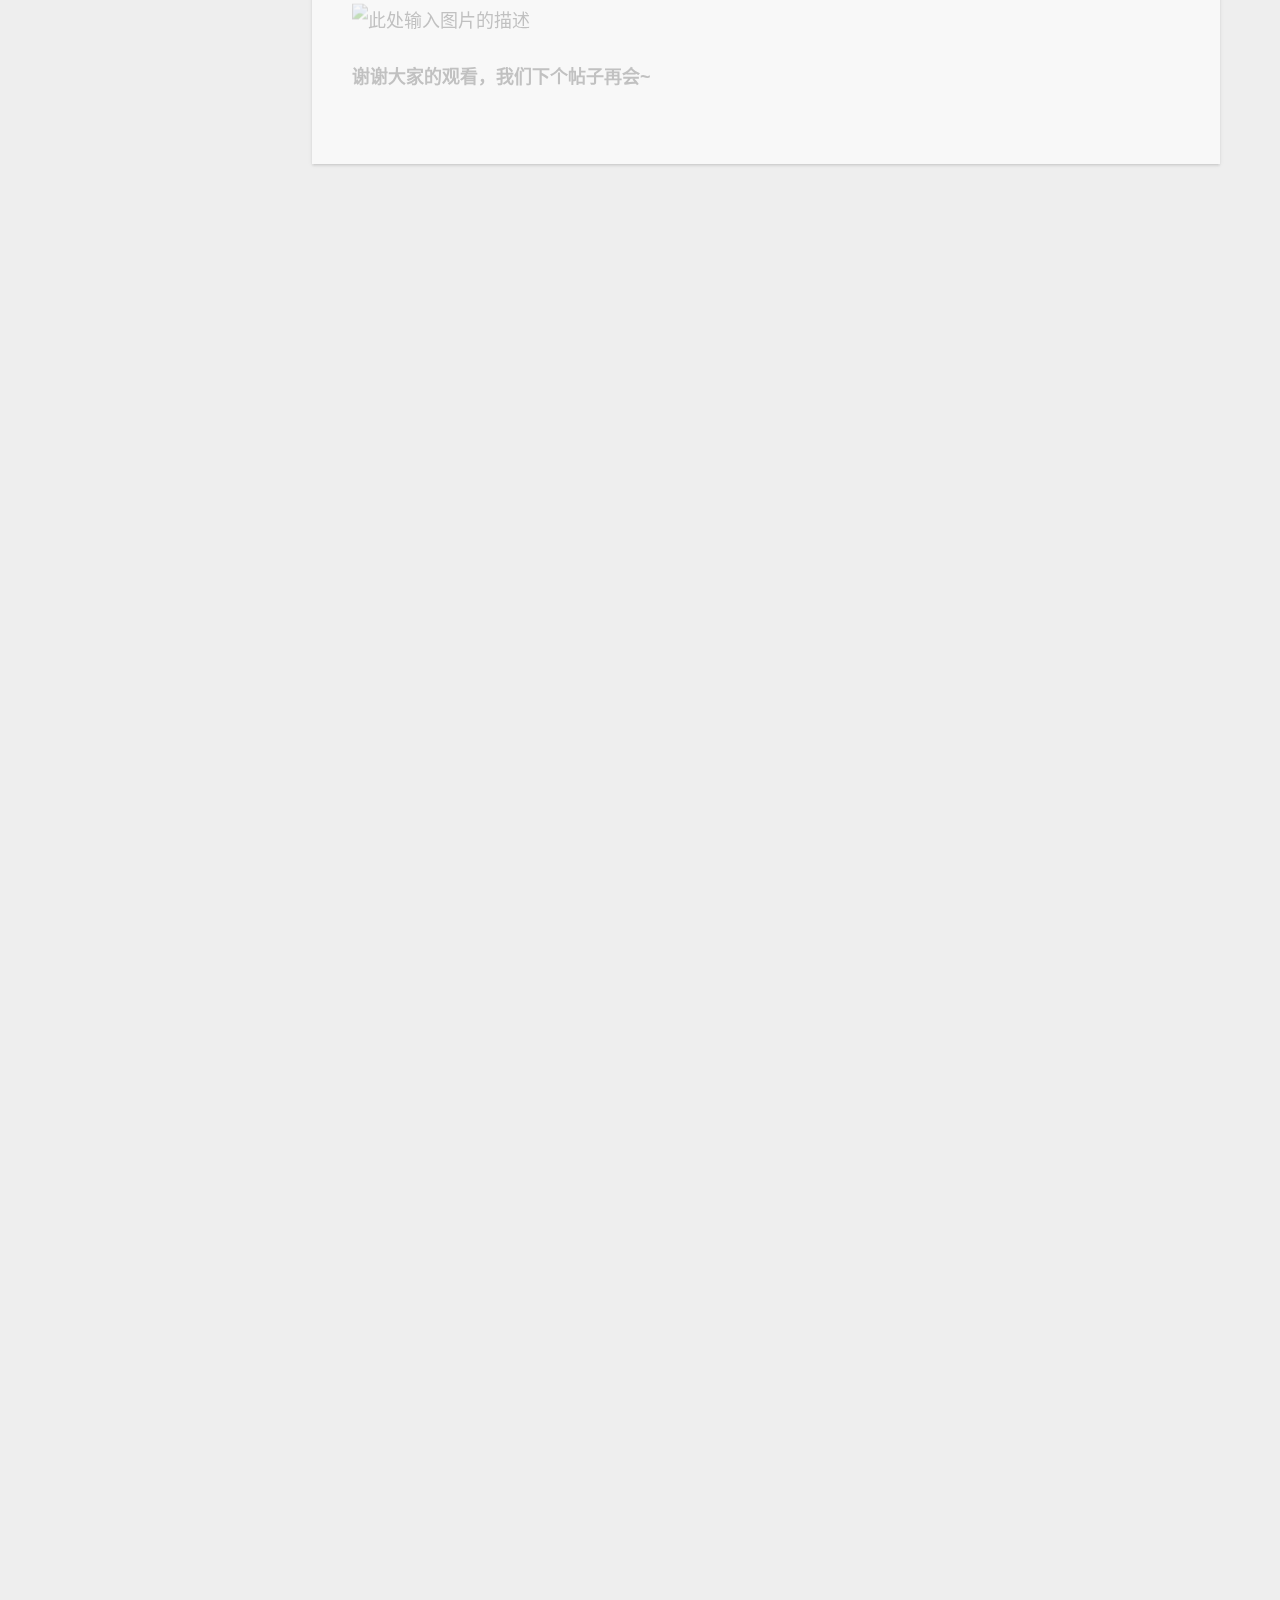
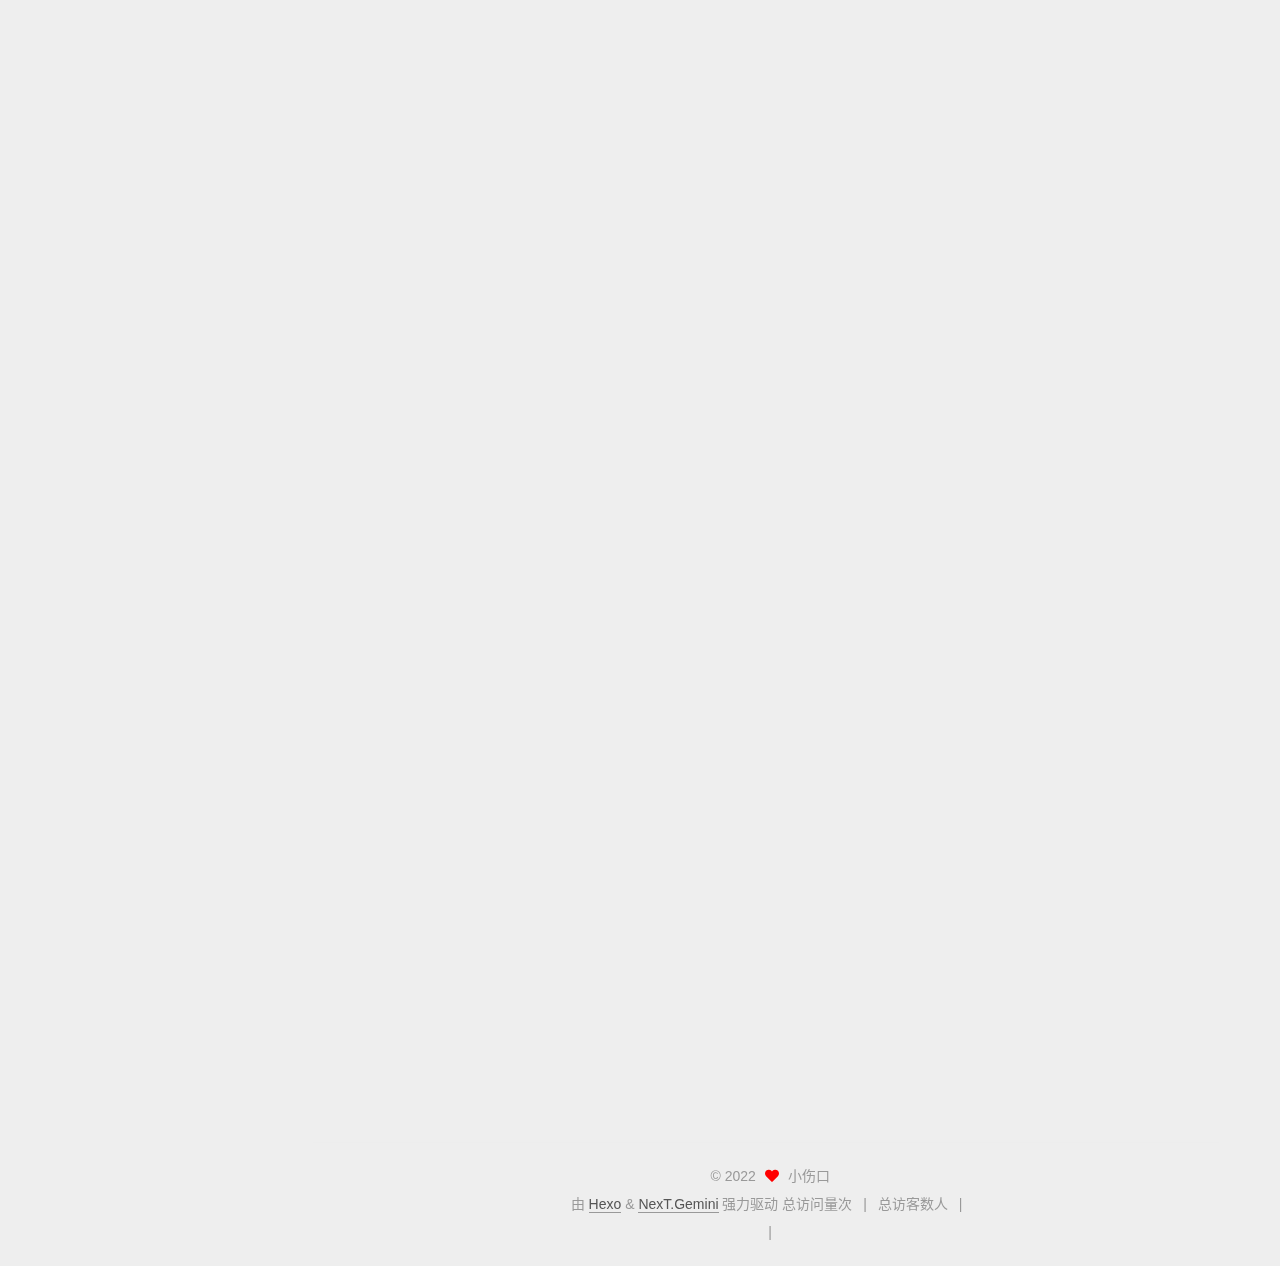
==== commit 4fe139b4: "Site updated: 2022-03-03 11:24:43" ====
--- a/index.html
+++ b/index.html
@@ -143,6 +143,240 @@
 
           <div class="content index posts-expand">
             
+      
+  
+  
+  <article itemscope itemtype="http://schema.org/Article" class="post-block" lang="zh-CN">
+    <link itemprop="mainEntityOfPage" href="http://example.com/2022/02/15/%E9%9B%A8%E4%B9%8B%E5%90%8E%E5%B0%8F%E8%AF%B4%E8%BD%AF%E4%BB%B6/">
+
+    <span hidden itemprop="author" itemscope itemtype="http://schema.org/Person">
+      <meta itemprop="image" content="/images/avatar.gif">
+      <meta itemprop="name" content="小伤口">
+      <meta itemprop="description" content="砂糖桔的绑架没有救赎，我们都是上瘾的囚徒">
+    </span>
+
+    <span hidden itemprop="publisher" itemscope itemtype="http://schema.org/Organization">
+      <meta itemprop="name" content="雨之后">
+    </span>
+      <header class="post-header">
+        <h2 class="post-title" itemprop="name headline">
+          
+            <a href="/2022/02/15/%E9%9B%A8%E4%B9%8B%E5%90%8E%E5%B0%8F%E8%AF%B4%E8%BD%AF%E4%BB%B6/" class="post-title-link" itemprop="url">小说软件-雨之后</a>
+        </h2>
+
+        <div class="post-meta">
+            <span class="post-meta-item">
+              <span class="post-meta-item-icon">
+                <i class="far fa-calendar"></i>
+              </span>
+              <span class="post-meta-item-text">发表于</span>
+
+              <time title="创建时间：2022-02-15 12:13:39" itemprop="dateCreated datePublished" datetime="2022-02-15T12:13:39+08:00">2022-02-15</time>
+            </span>
+              <span class="post-meta-item">
+                <span class="post-meta-item-icon">
+                  <i class="far fa-calendar-check"></i>
+                </span>
+                <span class="post-meta-item-text">更新于</span>
+                <time title="修改时间：2022-03-03 11:23:18" itemprop="dateModified" datetime="2022-03-03T11:23:18+08:00">2022-03-03</time>
+              </span>
+
+          
+
+        </div>
+      </header>
+
+    
+    
+    
+    <div class="post-body" itemprop="articleBody">
+
+      
+          <h1 id="雨之后"><a href="#雨之后" class="headerlink" title="雨之后"></a><strong>雨之后</strong></h1><h2 id="前言"><a href="#前言" class="headerlink" title="前言"></a><strong>前言</strong></h2><p>为了对所学知识进行巩固，自己开发的免费小说—雨之后<br>源是笔趣阁，开发语言是 java ,自己也刚刚接触到 软件开发，安卓现在迭代的太快了。源代码和软件的下载链接在文末</p>
+<h2 id="软件详解"><a href="#软件详解" class="headerlink" title="软件详解"></a><strong>软件详解</strong></h2><p>由于自己是直接用手机截的图所以画质可能看起来不怎么样</p>
+<p>主界面<br><img src="https://pic.imgdb.cn/item/622030a75baa1a80ab6fad7d.jpg" alt="此处输入图片的描述"></p>
+<p>软件由搜索框来搜索想要的小说，遇到喜欢的书籍可以添加到书架里面<br>关于是指软件的一些说明，不用过多关注</p>
+<p>阅读界面<br>这个其实我做的不是很好 ，界面不是很美观</p>
+<p><img src="https://pic.imgdb.cn/item/622030825baa1a80ab6f90c5.jpg" alt="此处输入图片的描述"></p>
+<p>长按手机屏幕就会出现，导航界面</p>
+<p>只要是添加到书架的书籍，大家观看的时候，软件会自动保存你的阅读记录，<br>下次观看的时候，不用担心自己看到哪里了</p>
+<p>书架界面<br><img src="https://pic.imgdb.cn/item/622030da5baa1a80ab6fd336.jpg" alt="此处输入图片的描述"></p>
+<p>当你添加书籍到书架时，书架界面就会显示小说的封面和名称，您之后也可以直接通过书架界面进行小说的阅读，</p>
+<blockquote>
+<p>*不过有一个 bug: 如果是从书架界面进行小说阅读，按后退键，退出阅读页面，需要再点击一下下方的书架按钮，软件才会更新您的阅读记录，或者您可以直接退出软件，软件也可以保存阅读记录,因为当你退出阅读页面的时候，软件虽然已经保存到你的消息记录，但是书架的<br>fragment 界面并不会立刻刷新，如果此时，你再次进入刚才阅读的小说，阅读记录将会被覆盖</p>
+</blockquote>
+<ul>
+<li>在书架界面长按就会出现删除按钮，如果您想删除书架的小说，可以点击此按钮</li>
+</ul>
+<h2 id="另外一些界面图"><a href="#另外一些界面图" class="headerlink" title="另外一些界面图"></a><strong>另外一些界面图</strong></h2><p><img src="https://pic.imgdb.cn/item/622030f05baa1a80ab6fe593.jpg" alt="此处输入图片的描述"></p>
+<h2 id="工程介绍-—"><a href="#工程介绍-—" class="headerlink" title="工程介绍 —-"></a><strong>工程介绍 —-</strong></h2><p><strong>工程结构</strong></p>
+<p>首先主界面用三个 Fragment 分别来存放 搜索 ，书架，关于<br>通过 java 的 Jsoup 爬取笔趣阁的小说和小说信息，再将其存放到集合中 发送到各个 Activity 中<br>书架是通过将用户要收藏的小说信息，保存到文件中，在文件中读取,这里放出用 java 爬取笔趣阁<br>小说的代码吧</p>
+<pre><code>/**
+* 爬取小说简介，封面等
+*/
+class SearchFormation&#123;
+    //存放用户点击的小说信息
+    private Map&lt;String,String&gt; novelFormation=new HashMap&lt;&gt;();
+
+    //小说目录
+    private ArrayList&lt;Map&lt;String,String&gt;&gt; novelMulu=new ArrayList&lt;&gt;();
+    //getter
+    public Map&lt;String, String&gt; getNovelFormation() &#123;
+        return novelFormation;
+    &#125;
+
+    //小说目录
+    public ArrayList&lt;Map&lt;String,String&gt;&gt; MuluNouvel(String url)&#123;
+        Document  doc = null;
+        try &#123;
+            doc = Jsoup.connect(url)
+                    .data(&quot;query&quot;, &quot;Java&quot;)
+                    .userAgent(&quot;Mozilla&quot;)
+                    .cookie(&quot;auth&quot;, &quot;token&quot;)
+                    .timeout(5000)
+                    .post();
+        &#125; catch (IOException e) &#123;
+            e.printStackTrace();
+        &#125;
+        if (doc!=null)&#123;
+            Elements links2=doc.select(&quot;dd&quot;);
+
+            //小说目录
+            for (int i=0;i&lt;links2.size();i++) &#123;
+                //如果dd标签的内容不为空才提取添加
+                if (!&quot;&quot;.equals(links2.get(i).select(&quot;a&quot;).text())) &#123;
+                    Map&lt;String, String&gt; novelZhangJie = new HashMap&lt;&gt;();
+                    novelZhangJie.put(&quot;muLuName&quot;, links2.get(i).select(&quot;a&quot;).text());
+                    novelZhangJie.put(&quot;url&quot;, links2.get(i).select(&quot;a&quot;).attr(&quot;href&quot;));
+                    novelMulu.add(novelZhangJie);
+                &#125;
+            &#125;
+        &#125;else &#123;
+            Log.d(&quot;error&quot;,&quot;出现错误&quot;);
+        &#125;
+
+        return novelMulu;
+
+    &#125;
+    //爬取用户点击的小说信息
+    public Map&lt;String, String&gt;  searchNovel(String url)&#123;
+        try &#123;
+            Document  doc = Jsoup.connect(url)
+                    .data(&quot;query&quot;, &quot;Java&quot;)
+                    .userAgent(&quot;Mozilla&quot;)
+                    .cookie(&quot;auth&quot;, &quot;token&quot;)
+                    .timeout(5000)
+                    .post();
+
+            Elements links=doc.select(&quot;img&quot;);
+
+
+            //System.out.println(novelMulu);
+
+            //小说封面
+            String image=links.get(1).attr(&quot;src&quot;);
+            //System.out.println(image);
+            novelFormation.put(&quot;image&quot;,image);
+
+            //小说名称
+            String name=links.get(1).attr(&quot;title&quot;);
+            //System.out.println(name);
+            novelFormation.put(&quot;name&quot;,name);
+
+            //小说作者
+            String author=doc.select(&quot;small&quot;).text().split(&quot;/&quot;)[1];
+            //System.out.println(author);
+            novelFormation.put(&quot;author&quot;,author);
+
+            //小说简介
+            String introduction=doc.select(&quot;div[id=intro]&quot;).text();
+            //System.out.println(introduction);
+            novelFormation.put(&quot;introduction&quot;,introduction);
+
+            //更新状况
+            String update=doc.select(&quot;div[class=update]&quot;).text();
+            //System.out.println(update);
+            novelFormation.put(&quot;update&quot;,update);
+
+            //是否完结
+            String isEnd=doc.select(&quot;span[class]&quot;).get(1).text();
+            //System.out.println(isEnd);
+            novelFormation.put(&quot;isEnd&quot;,isEnd);
+
+            //人气
+            String person=doc.select(&quot;span[class]&quot;).get(0).text();
+            //System.out.println(person);
+            novelFormation.put(&quot;person&quot;,person);
+
+        &#125; catch (IOException e) &#123;
+            e.printStackTrace();
+        &#125;
+        return novelFormation;
+    &#125;
+    //爬取小说内容
+    public List&lt;String&gt; contentNovel(ArrayList&lt;Map&lt;String,String&gt;&gt; novelMulu,int zhangjie,String url) throws NovelException &#123;
+        String contentUrl=url+novelMulu.get(zhangjie).get(&quot;url&quot;);
+        List&lt;String&gt; novelContent=new ArrayList&lt;&gt;();
+        Document  doc = null;
+        try &#123;
+            doc = Jsoup.connect(contentUrl)
+                    .data(&quot;query&quot;, &quot;Java&quot;)
+                    .userAgent(&quot;Mozilla&quot;)
+                    .cookie(&quot;auth&quot;, &quot;token&quot;)
+                    .post();
+        &#125; catch (IOException e) &#123;
+            e.printStackTrace();
+        &#125;
+
+        if (doc!=null)&#123;
+            Elements links2=doc.select(&quot;div[id=content]&quot;);
+            Elements links3=doc.select(&quot;h1&quot;);
+            List&lt;TextNode&gt; list=links2.textNodes();
+            novelContent.add(links3.text());
+            for (int i=2;i&lt;list.size();i++)&#123;
+
+                novelContent.add(list.get(i).text());
+
+            &#125;
+        &#125;else &#123;
+            throw new NovelException(&quot;抱歉小说加载失败请重新尝试&quot;);
+        &#125;
+        return novelContent;
+    &#125;
+&#125;
+</code></pre>
+<p>**</p>
+<h1 id="源代码"><a href="#源代码" class="headerlink" title="源代码"></a><strong>源代码</strong></h1><p>**</p>
+<p>整个工程我已经放在了 GitHub 上，有需要可以自行去下载</p>
+<blockquote>
+<p><strong><a target="_blank" rel="noopener" href="https://github.com/XiaoShangKou/yuzhihou">传送门</a></strong></p>
+</blockquote>
+<h1 id="软件下载链接"><a href="#软件下载链接" class="headerlink" title="软件下载链接"></a><strong>软件下载链接</strong></h1><p>点击下方:</p>
+<blockquote>
+<p><strong><a target="_blank" rel="noopener" href="https://www.pgyer.com/xiaoshangkou">小说软件下载链接</a></strong></p>
+</blockquote>
+<p>手机下载此文件即可使用</p>
+<h2 id="视频演示地址"><a href="#视频演示地址" class="headerlink" title="视频演示地址"></a>视频演示地址</h2><blockquote>
+<p><strong><a target="_blank" rel="noopener" href="https://www.bilibili.com/video/BV1CR4y1V7gB?share_source=copy_web">点击观看视频</a></strong></p>
+</blockquote>
+<p>也欢迎大家关注我的微信公众号小伤口</p>
+<p><img src="https://pic.imgdb.cn/item/622033245baa1a80ab717d26.jpg" alt="此处输入图片的描述"></p>
+<p><strong>谢谢大家的观看，我们下个帖子再会~</strong></p>
+
+      
+    </div>
+
+    
+    
+    
+      <footer class="post-footer">
+        <div class="post-eof"></div>
+      </footer>
+  </article>
+  
+  
+  
+
       
   
   
@@ -317,9 +551,13 @@
       <div class="site-state-item site-state-posts">
           <a href="/archives/">
         
-          <span class="site-state-item-count">1</span>
+          <span class="site-state-item-count">2</span>
           <span class="site-state-item-name">日志</span>
         </a>
+      </div>
+      <div class="site-state-item site-state-tags">
+        <span class="site-state-item-count">1</span>
+        <span class="site-state-item-name">标签</span>
       </div>
   </nav>
 </div>
--- a/css/main.css
+++ b/css/main.css
@@ -1168,7 +1168,7 @@
 }
 .links-of-author a::before,
 .links-of-author span.exturl::before {
-  background: #ff2bcd;
+  background: #8fe4ff;
   border-radius: 50%;
   content: ' ';
   display: inline-block;
